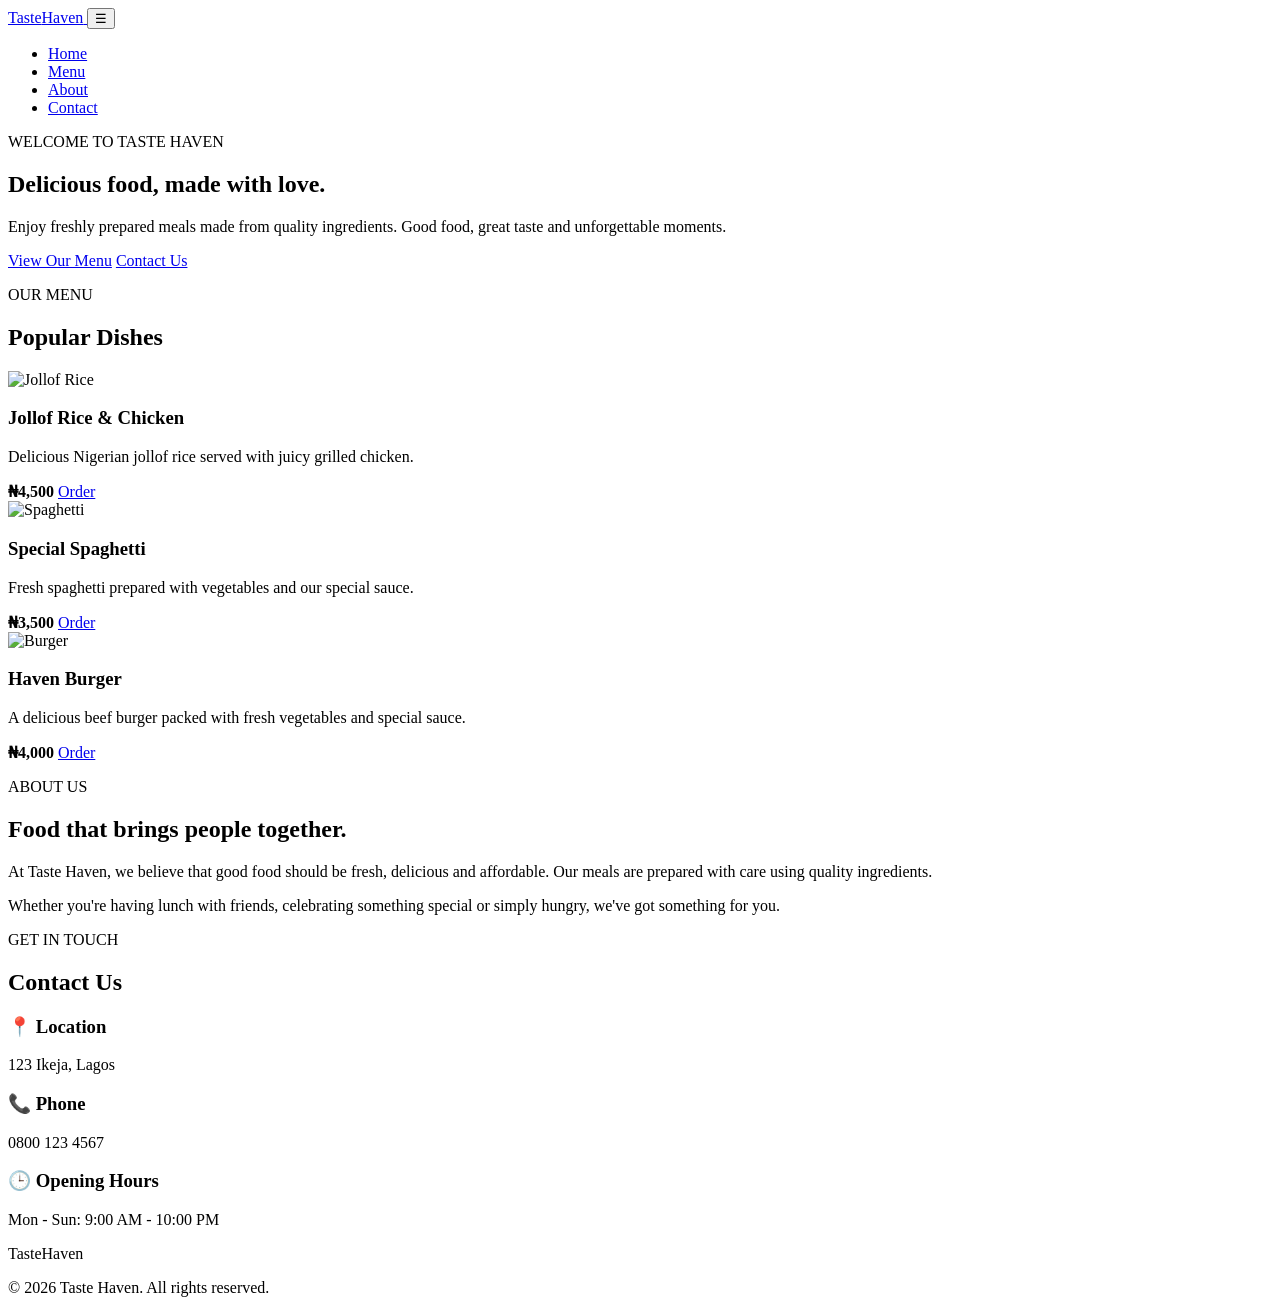
==== taste-haven/index.html @ 91c82639 "Add initial HTML structure for Taste Haven website This is the initial commit for the Taste Haven re" ====
<!DOCTYPE html>
<html lang="en">
<head>
    <meta charset="UTF-8">
    <meta name="viewport" content="width=device-width, initial-scale=1.0">

    <title>Taste Haven | Restaurant</title>

    <link rel="stylesheet" href="style.css">
</head>

<body>

    <!-- NAVIGATION -->
    <header>
        <nav class="navbar">

            <a href="#" class="logo">
                Taste<span>Haven</span>
            </a>

            <button class="menu-btn" id="menuBtn">
                ☰
            </button>

            <ul class="nav-links" id="navLinks">
                <li><a href="#home">Home</a></li>
                <li><a href="#menu">Menu</a></li>
                <li><a href="#about">About</a></li>
                <li><a href="#contact">Contact</a></li>
            </ul>

        </nav>
    </header>


    <!-- HERO SECTION -->
    <section class="hero" id="home">

        <div class="hero-content">

            <p class="small-title">WELCOME TO TASTE HAVEN</p>

            <h1>
                Delicious food,
                <span>made with love.</span>
            </h1>

            <p class="hero-text">
                Enjoy freshly prepared meals made from quality ingredients.
                Good food, great taste and unforgettable moments.
            </p>

            <div class="hero-buttons">
                <a href="#menu" class="btn">View Our Menu</a>
                <a href="#contact" class="btn secondary-btn">Contact Us</a>
            </div>

        </div>

    </section>

<!-- MENU SECTION -->
<section class="menu-section" id="menu">

    <div class="section-title">
        <p>OUR MENU</p>
        <h2>Popular Dishes</h2>
    </div>

    <div class="food-container">

        <!-- FOOD 1 -->
        <div class="food-card">

            <img
                src="https://images.unsplash.com/photo-1603133872878-684f208fb84b?auto=format&fit=crop&w=800&q=80"
                alt="Jollof Rice"
                class="food-photo"
            >

            <div class="food-info">

                <h3>Jollof Rice & Chicken</h3>

                <p>
                    Delicious Nigerian jollof rice served with
                    juicy grilled chicken.
                </p>

                <div class="food-bottom">

                    <strong>₦4,500</strong>

                    <a
    class="order-btn"
    href="https://wa.me/2348128905784?text=Hello%20Taste%20Haven%21%20I%20would%20like%20to%20order%20Jollof%20Rice%20%26%20Chicken."
    target="_blank">
    Order
</a>

                </div>

            </div>

        </div>


        <!-- FOOD 2 -->
        <div class="food-card">

            <img
                src="https://images.unsplash.com/photo-1551892374-ecf8754cf8b0?auto=format&fit=crop&w=800&q=80"
                alt="Spaghetti"
                class="food-photo"
            >

            <div class="food-info">

                <h3>Special Spaghetti</h3>

                <p>
                    Fresh spaghetti prepared with vegetables
                    and our special sauce.
                </p>

                <div class="food-bottom">

                    <strong>₦3,500</strong>

                    <a
    class="order-btn"
    href="https://wa.me/2348128905784?text=Hello%20Taste%20Haven%21%20I%20would%20like%20to%20order%20Special%20Spaghetti."
    target="_blank">
    Order
</a>

                </div>

            </div>

        </div>


        <!-- FOOD 3 -->
        <div class="food-card">

            <img
                src="https://images.unsplash.com/photo-1568901346375-23c9450c58cd?auto=format&fit=crop&w=800&q=80"
                alt="Burger"
                class="food-photo"
            >

            <div class="food-info">

                <h3>Haven Burger</h3>

                <p>
                    A delicious beef burger packed with fresh
                    vegetables and special sauce.
                </p>

                <div class="food-bottom">

                    <strong>₦4,000</strong>

                    <a
    class="order-btn"
    href="https://wa.me/2348128905784?text=Hello%20Taste%20Haven%21%20I%20would%20like%20to%20order%20Haven%20Burger."
    target="_blank">
    Order
</a>

                </div>

            </div>

        </div>

    </div>

</section>
  

    <!-- ABOUT SECTION -->
    <section class="about" id="about">

        <div class="about-content">

            <p class="small-title">ABOUT US</p>

            <h2>Food that brings people together.</h2>

            <p>
                At Taste Haven, we believe that good food should be
                fresh, delicious and affordable. Our meals are prepared
                with care using quality ingredients.
            </p>

            <p>
                Whether you're having lunch with friends, celebrating
                something special or simply hungry, we've got something
                for you.
            </p>

        </div>

    </section>


    <!-- CONTACT SECTION -->
    <section class="contact" id="contact">

        <div class="section-title">
            <p>GET IN TOUCH</p>
            <h2>Contact Us</h2>
        </div>

        <div class="contact-container">

            <div class="contact-card">
                <h3>📍 Location</h3>
                <p>123 Ikeja, Lagos</p>
            </div>

            <div class="contact-card">
                <h3>📞 Phone</h3>
                <p>0800 123 4567</p>
            </div>

            <div class="contact-card">
                <h3>🕒 Opening Hours</h3>
                <p>Mon - Sun: 9:00 AM - 10:00 PM</p>
            </div>

        </div>

    </section>


    <!-- FOOTER -->
    <footer>

        <div class="footer-logo">
            Taste<span>Haven</span>
        </div>

        <p>
            © 2026 Taste Haven. All rights reserved.
        </p>

    </footer>


    <script src="script.js"></script>

</body>
</html>
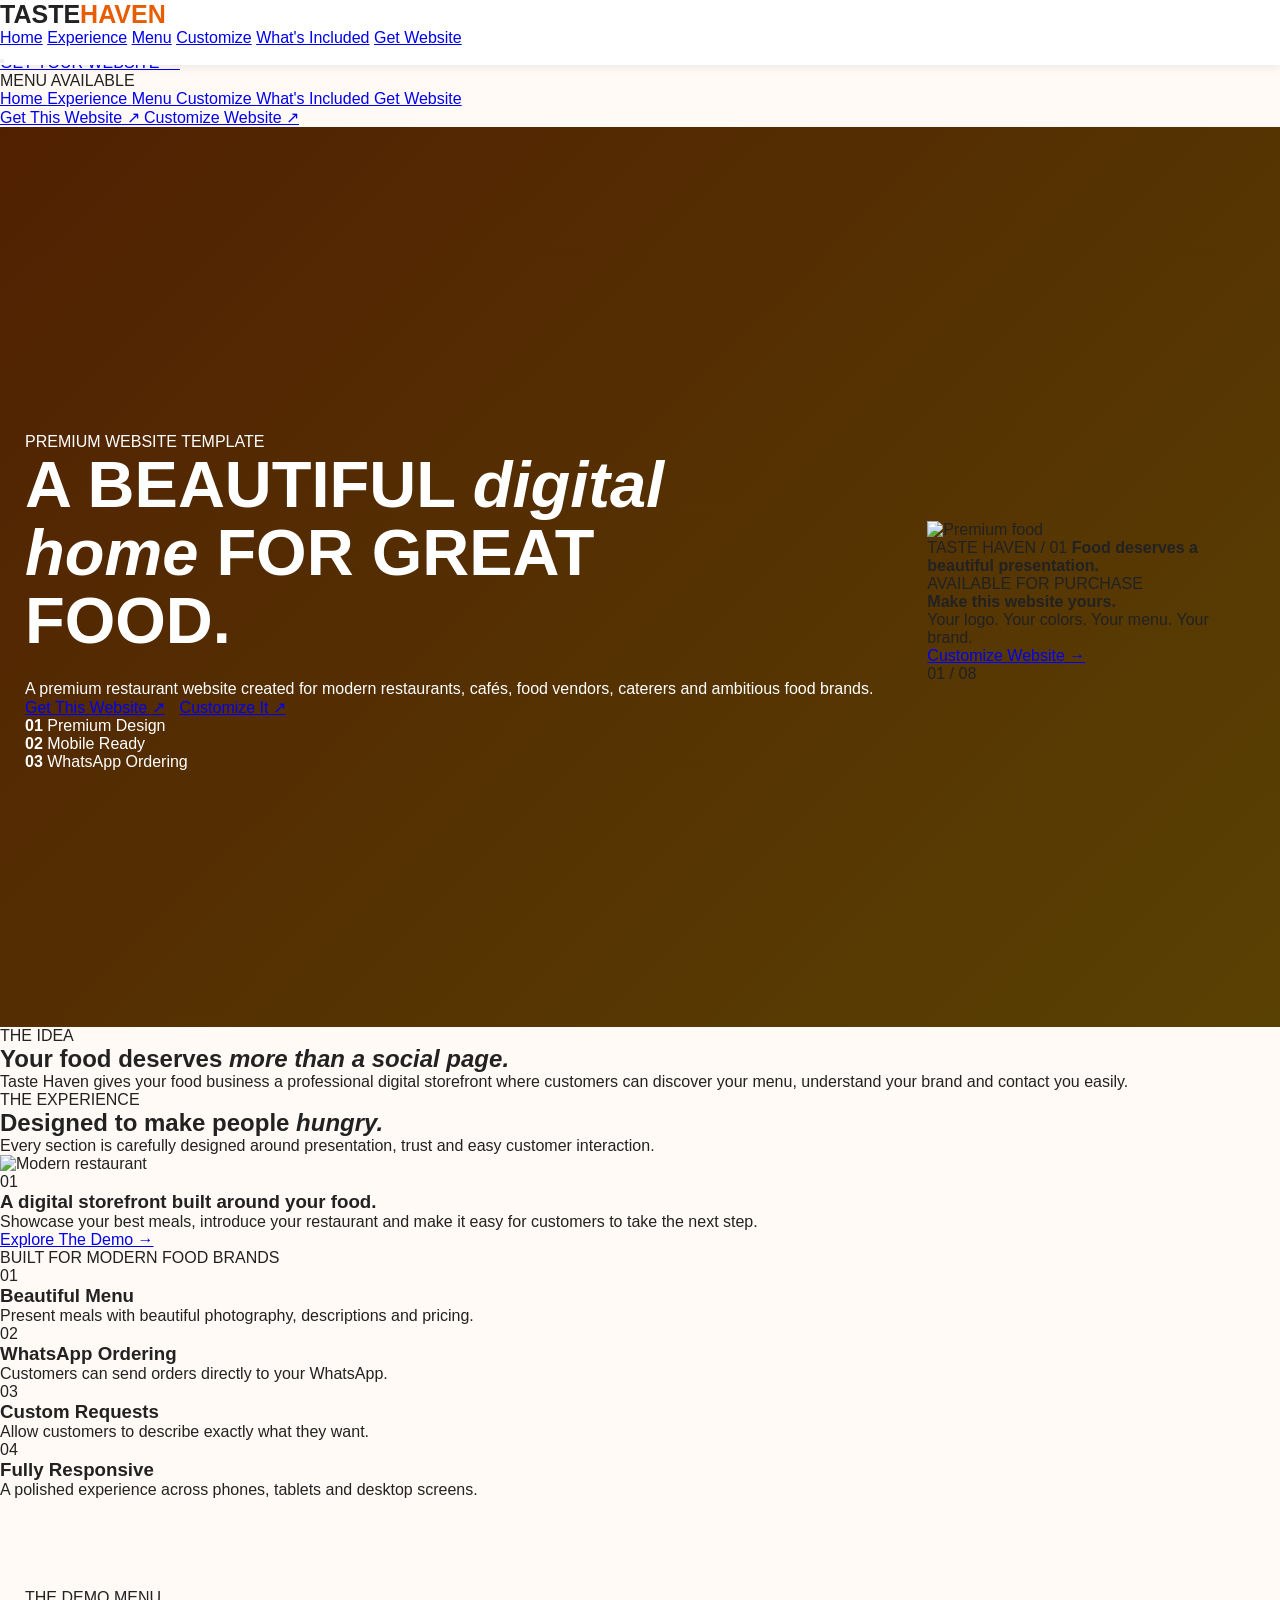
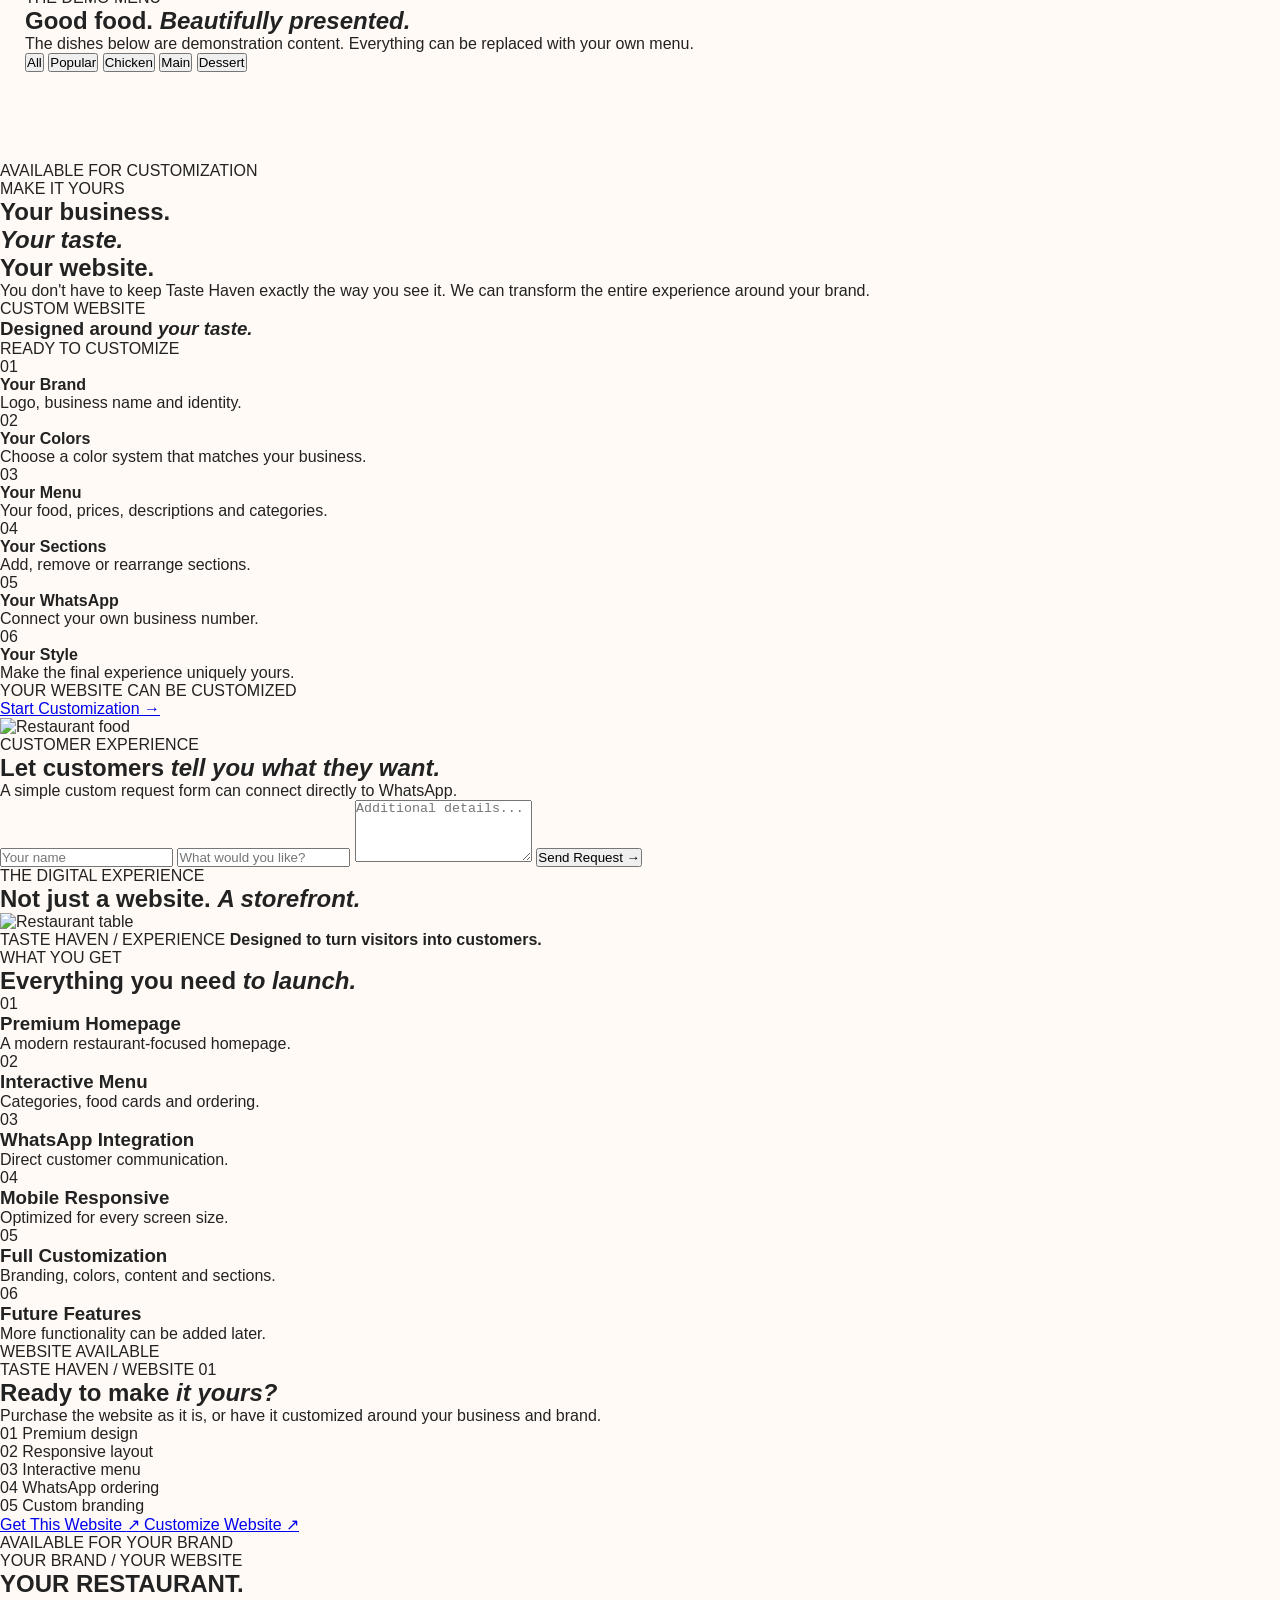
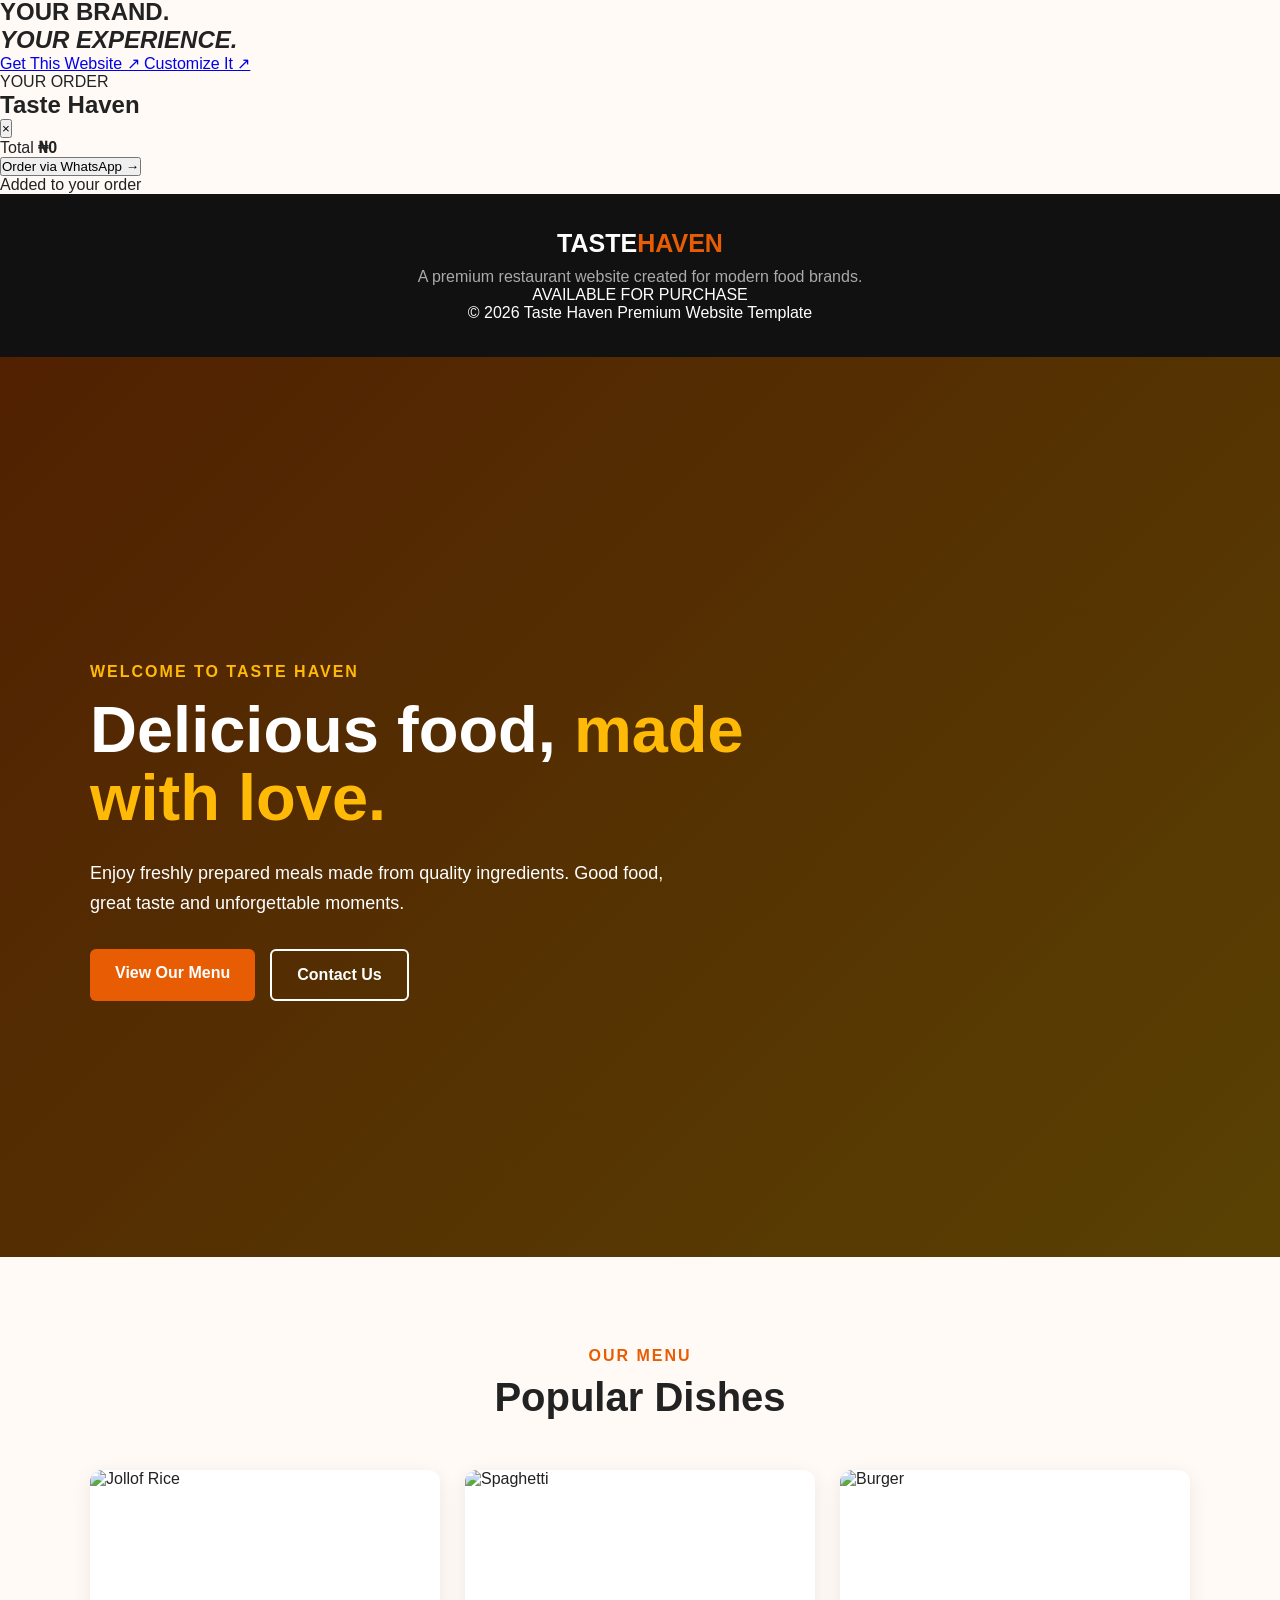
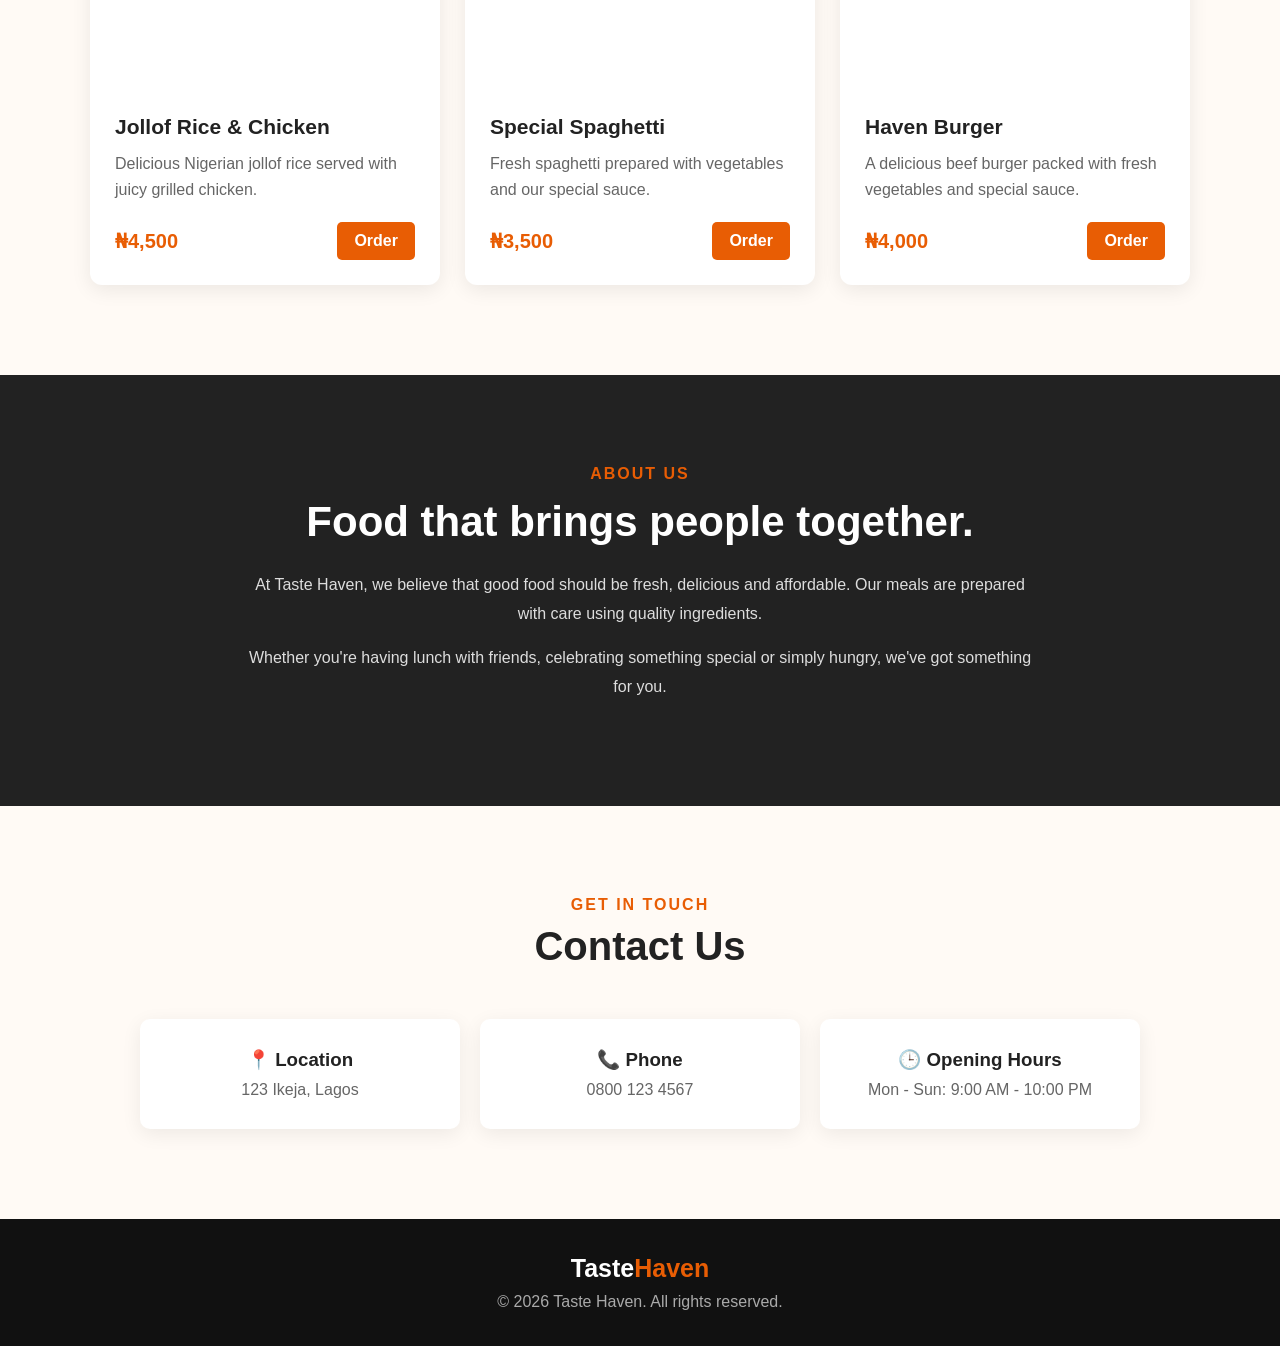
==== commit 8b395eb1: "Revise index.html for SEO and content improvements Updated the HTML structure and added meta tags fo" ====
--- a/taste-haven/index.html
+++ b/taste-haven/index.html
@@ -1,40 +1,1551 @@
 <!DOCTYPE html>
 <html lang="en">
+
 <head>
-    <meta charset="UTF-8">
-    <meta name="viewport" content="width=device-width, initial-scale=1.0">
-
-    <title>Taste Haven | Restaurant</title>
-
-    <link rel="stylesheet" href="style.css">
+
+  <meta charset="UTF-8">
+
+  <meta
+    name="viewport"
+    content="width=device-width, initial-scale=1.0"
+  >
+
+  <meta
+    name="description"
+    content="Taste Haven — Premium restaurant website template available for purchase and customization."
+  >
+
+  <title>Taste Haven — Premium Restaurant Website</title>
+
+
+  <!-- GOOGLE FONTS -->
+
+  <link rel="preconnect" href="https://fonts.googleapis.com">
+
+  <link
+    rel="preconnect"
+    href="https://fonts.gstatic.com"
+    crossorigin
+  >
+
+  <link
+    href="https://fonts.googleapis.com/css2?family=DM+Sans:wght@400;500;600;700&family=Playfair+Display:wght@400;500;600;700&display=swap"
+    rel="stylesheet"
+  >
+
+
+  <!-- CSS -->
+
+  <link rel="stylesheet" href="style.css">
+
 </head>
 
+
 <body>
 
-    <!-- NAVIGATION -->
-    <header>
-        <nav class="navbar">
-
-            <a href="#" class="logo">
-                Taste<span>Haven</span>
+
+  <!-- =========================================
+       LOADER
+  ========================================== -->
+
+  <div class="loader" id="loader">
+
+    <div class="loader-brand">
+      TASTE<span>HAVEN</span>
+    </div>
+
+    <div class="loader-line">
+      <span></span>
+    </div>
+
+    <p>
+      PREMIUM DIGITAL EXPERIENCE
+    </p>
+
+  </div>
+
+
+
+  <!-- =========================================
+       PURCHASE ANNOUNCEMENT
+  ========================================== -->
+
+  <div class="top-bar">
+
+    <div class="availability-small">
+
+      <span class="green-dot"></span>
+
+      <span>
+        WEBSITE AVAILABLE FOR PURCHASE
+      </span>
+
+    </div>
+
+
+    <a href="#purchase">
+      GET YOUR WEBSITE →
+    </a>
+
+  </div>
+
+
+
+  <!-- =========================================
+       HEADER
+  ========================================== -->
+
+  <header class="header" id="header">
+
+    <a href="#home" class="logo">
+
+      TASTE<span>HAVEN</span>
+
+    </a>
+
+
+    <nav class="desktop-nav">
+
+      <a href="#home">Home</a>
+
+      <a href="#experience">Experience</a>
+
+      <a href="#menu">Menu</a>
+
+      <a href="#customize">Customize</a>
+
+      <a href="#included">What's Included</a>
+
+      <a href="#purchase">Get Website</a>
+
+    </nav>
+
+
+    <button
+      class="menu-toggle"
+      id="menuToggle"
+      aria-label="Open navigation"
+    >
+
+      <span></span>
+      <span></span>
+      <span></span>
+
+    </button>
+
+  </header>
+
+
+
+  <!-- =========================================
+       MOBILE MENU
+  ========================================== -->
+
+  <nav class="mobile-nav" id="mobileNav">
+
+    <div class="mobile-nav-top">
+
+      <span>
+        MENU
+      </span>
+
+      <span class="mobile-status">
+        <i></i>
+        AVAILABLE
+      </span>
+
+    </div>
+
+
+    <a href="#home">
+      Home
+    </a>
+
+    <a href="#experience">
+      Experience
+    </a>
+
+    <a href="#menu">
+      Menu
+    </a>
+
+    <a href="#customize">
+      Customize
+    </a>
+
+    <a href="#included">
+      What's Included
+    </a>
+
+    <a href="#purchase">
+      Get Website
+    </a>
+
+
+    <div class="mobile-menu-actions">
+
+      <a
+        href="https://wa.me/2349128685771?text=Hi%2C%20I%27m%20interested%20in%20getting%20the%20Taste%20Haven%20website."
+        target="_blank"
+        class="mobile-buy"
+      >
+        Get This Website ↗
+      </a>
+
+      <a
+        href="https://wa.me/2349128685771?text=Hi%2C%20I%27m%20interested%20in%20customizing%20the%20Taste%20Haven%20website."
+        target="_blank"
+        class="mobile-custom"
+      >
+        Customize Website ↗
+      </a>
+
+    </div>
+
+  </nav>
+
+
+
+  <!-- =========================================
+       MAIN
+  ========================================== -->
+
+  <main>
+
+
+    <!-- =========================================
+         HERO
+    ========================================== -->
+
+    <section class="hero" id="home">
+
+
+      <div class="hero-content">
+
+
+        <div class="hero-kicker reveal">
+
+          <span class="green-dot"></span>
+
+          PREMIUM WEBSITE TEMPLATE
+
+        </div>
+
+
+        <h1 class="reveal">
+
+          A BEAUTIFUL
+
+          <em>digital home</em>
+
+          FOR GREAT FOOD.
+
+        </h1>
+
+
+        <p class="hero-description reveal">
+
+          A premium restaurant website created for modern
+          restaurants, cafés, food vendors, caterers and
+          ambitious food brands.
+
+        </p>
+
+
+        <div class="hero-buttons reveal">
+
+          <a
+            href="#purchase"
+            class="button button-dark"
+          >
+
+            Get This Website
+
+            <span>↗</span>
+
+          </a>
+
+
+          <a
+            href="#customize"
+            class="button button-outline"
+          >
+
+            Customize It
+
+            <span>↗</span>
+
+          </a>
+
+        </div>
+
+
+        <div class="hero-details reveal">
+
+          <div>
+
+            <strong>
+              01
+            </strong>
+
+            <span>
+              Premium Design
+            </span>
+
+          </div>
+
+
+          <div>
+
+            <strong>
+              02
+            </strong>
+
+            <span>
+              Mobile Ready
+            </span>
+
+          </div>
+
+
+          <div>
+
+            <strong>
+              03
+            </strong>
+
+            <span>
+              WhatsApp Ordering
+            </span>
+
+          </div>
+
+        </div>
+
+      </div>
+
+
+
+      <!-- HERO VISUAL -->
+
+      <div class="hero-visual reveal">
+
+
+        <div class="hero-image-wrapper">
+
+          <img
+            src="https://images.unsplash.com/photo-1547592180-85f173990554?auto=format&fit=crop&w=1400&q=90"
+            alt="Premium food"
+            onerror="this.onerror=null;this.src='https://images.unsplash.com/photo-1546069901-ba9599a7e63c?auto=format&fit=crop&w=1400&q=90';"
+          >
+
+
+          <div class="hero-image-caption">
+
+            <span>
+              TASTE HAVEN / 01
+            </span>
+
+            <strong>
+              Food deserves a beautiful presentation.
+            </strong>
+
+          </div>
+
+        </div>
+
+
+
+        <!-- SALE CARD -->
+
+        <div class="sale-card">
+
+          <div class="sale-status">
+
+            <span class="green-dot"></span>
+
+            <span>
+              AVAILABLE FOR PURCHASE
+            </span>
+
+          </div>
+
+
+          <strong>
+            Make this website yours.
+          </strong>
+
+
+          <p>
+            Your logo. Your colors. Your menu.
+            Your brand.
+          </p>
+
+
+          <a href="#customize">
+            Customize Website →
+          </a>
+
+        </div>
+
+
+        <div class="hero-index">
+          01 / 08
+        </div>
+
+      </div>
+
+    </section>
+
+
+
+    <!-- =========================================
+         INTRO
+    ========================================== -->
+
+    <section class="intro section reveal">
+
+      <div class="section-label">
+        THE IDEA
+      </div>
+
+
+      <div class="intro-main">
+
+        <h2>
+          Your food deserves
+          <em>more than a social page.</em>
+        </h2>
+
+
+        <p>
+
+          Taste Haven gives your food business a professional
+          digital storefront where customers can discover your
+          menu, understand your brand and contact you easily.
+
+        </p>
+
+      </div>
+
+    </section>
+
+
+
+    <!-- =========================================
+         EXPERIENCE
+    ========================================== -->
+
+    <section
+      class="experience section"
+      id="experience"
+    >
+
+      <div class="section-heading reveal">
+
+        <div>
+
+          <div class="section-label">
+            THE EXPERIENCE
+          </div>
+
+          <h2>
+            Designed to make
+            people <em>hungry.</em>
+          </h2>
+
+        </div>
+
+
+        <p>
+
+          Every section is carefully designed around
+          presentation, trust and easy customer interaction.
+
+        </p>
+
+      </div>
+
+
+      <div class="experience-layout">
+
+
+        <div class="experience-photo reveal">
+
+          <img
+            src="https://images.unsplash.com/photo-1517248135467-4c7edcad34c4?auto=format&fit=crop&w=1400&q=90"
+            alt="Modern restaurant"
+          >
+
+        </div>
+
+
+        <div class="experience-copy reveal">
+
+          <span class="number">
+            01
+          </span>
+
+
+          <h3>
+            A digital storefront
+            built around your food.
+          </h3>
+
+
+          <p>
+
+            Showcase your best meals, introduce your
+            restaurant and make it easy for customers
+            to take the next step.
+
+          </p>
+
+
+          <a href="#menu">
+            Explore The Demo →
+          </a>
+
+        </div>
+
+      </div>
+
+    </section>
+
+
+
+    <!-- =========================================
+         FEATURES
+    ========================================== -->
+
+    <section class="features section">
+
+
+      <div class="section-label reveal">
+        BUILT FOR MODERN FOOD BRANDS
+      </div>
+
+
+      <div class="feature-list">
+
+
+        <div class="feature reveal">
+
+          <span>
+            01
+          </span>
+
+          <div>
+
+            <h3>
+              Beautiful Menu
+            </h3>
+
+            <p>
+              Present meals with beautiful photography,
+              descriptions and pricing.
+            </p>
+
+          </div>
+
+        </div>
+
+
+        <div class="feature reveal">
+
+          <span>
+            02
+          </span>
+
+          <div>
+
+            <h3>
+              WhatsApp Ordering
+            </h3>
+
+            <p>
+              Customers can send orders directly
+              to your WhatsApp.
+            </p>
+
+          </div>
+
+        </div>
+
+
+        <div class="feature reveal">
+
+          <span>
+            03
+          </span>
+
+          <div>
+
+            <h3>
+              Custom Requests
+            </h3>
+
+            <p>
+              Allow customers to describe exactly
+              what they want.
+            </p>
+
+          </div>
+
+        </div>
+
+
+        <div class="feature reveal">
+
+          <span>
+            04
+          </span>
+
+          <div>
+
+            <h3>
+              Fully Responsive
+            </h3>
+
+            <p>
+              A polished experience across phones,
+              tablets and desktop screens.
+            </p>
+
+          </div>
+
+        </div>
+
+      </div>
+
+    </section>
+
+
+
+    <!-- =========================================
+         MENU
+    ========================================== -->
+
+    <section
+      class="menu-section section"
+      id="menu"
+    >
+
+
+      <div class="menu-heading reveal">
+
+        <div>
+
+          <div class="section-label">
+            THE DEMO MENU
+          </div>
+
+          <h2>
+            Good food.
+            <em>Beautifully presented.</em>
+          </h2>
+
+        </div>
+
+
+        <p>
+
+          The dishes below are demonstration content.
+          Everything can be replaced with your own menu.
+
+        </p>
+
+      </div>
+
+
+
+      <div class="filters reveal">
+
+        <button
+          class="filter active"
+          data-category="All"
+        >
+          All
+        </button>
+
+        <button
+          class="filter"
+          data-category="Popular"
+        >
+          Popular
+        </button>
+
+        <button
+          class="filter"
+          data-category="Chicken"
+        >
+          Chicken
+        </button>
+
+        <button
+          class="filter"
+          data-category="Main"
+        >
+          Main
+        </button>
+
+        <button
+          class="filter"
+          data-category="Dessert"
+        >
+          Dessert
+        </button>
+
+      </div>
+
+
+      <div
+        class="food-grid"
+        id="foodGrid"
+      ></div>
+
+    </section>
+
+
+
+    <!-- =========================================
+         CUSTOMIZATION SECTION
+    ========================================== -->
+
+    <section
+      class="customize-section"
+      id="customize"
+    >
+
+
+      <div class="customize-inner">
+
+
+        <div class="customize-heading reveal">
+
+          <div class="custom-badge">
+
+            <span class="green-dot"></span>
+
+            AVAILABLE FOR CUSTOMIZATION
+
+          </div>
+
+
+          <div class="section-label">
+            MAKE IT YOURS
+          </div>
+
+
+          <h2>
+
+            Your business.
+
+            <br>
+
+            <em>Your taste.</em>
+
+            <br>
+
+            Your website.
+
+          </h2>
+
+
+          <p>
+
+            You don't have to keep Taste Haven exactly
+            the way you see it. We can transform the
+            entire experience around your brand.
+
+          </p>
+
+        </div>
+
+
+
+        <!-- CUSTOMIZATION BOX -->
+
+        <div class="customization-box reveal">
+
+
+          <div class="custom-box-top">
+
+            <div>
+
+              <span class="custom-mini-label">
+                CUSTOM WEBSITE
+              </span>
+
+              <h3>
+                Designed around
+                <em>your taste.</em>
+              </h3>
+
+            </div>
+
+
+            <div class="live-status">
+
+              <span class="green-dot"></span>
+
+              <span>
+                READY TO CUSTOMIZE
+              </span>
+
+            </div>
+
+          </div>
+
+
+
+          <div class="custom-options">
+
+
+            <div class="custom-option">
+
+              <span class="option-number">
+                01
+              </span>
+
+              <div>
+
+                <strong>
+                  Your Brand
+                </strong>
+
+                <p>
+                  Logo, business name and identity.
+                </p>
+
+              </div>
+
+            </div>
+
+
+            <div class="custom-option">
+
+              <span class="option-number">
+                02
+              </span>
+
+              <div>
+
+                <strong>
+                  Your Colors
+                </strong>
+
+                <p>
+                  Choose a color system that matches
+                  your business.
+                </p>
+
+              </div>
+
+            </div>
+
+
+            <div class="custom-option">
+
+              <span class="option-number">
+                03
+              </span>
+
+              <div>
+
+                <strong>
+                  Your Menu
+                </strong>
+
+                <p>
+                  Your food, prices, descriptions
+                  and categories.
+                </p>
+
+              </div>
+
+            </div>
+
+
+            <div class="custom-option">
+
+              <span class="option-number">
+                04
+              </span>
+
+              <div>
+
+                <strong>
+                  Your Sections
+                </strong>
+
+                <p>
+                  Add, remove or rearrange sections.
+                </p>
+
+              </div>
+
+            </div>
+
+
+            <div class="custom-option">
+
+              <span class="option-number">
+                05
+              </span>
+
+              <div>
+
+                <strong>
+                  Your WhatsApp
+                </strong>
+
+                <p>
+                  Connect your own business number.
+                </p>
+
+              </div>
+
+            </div>
+
+
+            <div class="custom-option">
+
+              <span class="option-number">
+                06
+              </span>
+
+              <div>
+
+                <strong>
+                  Your Style
+                </strong>
+
+                <p>
+                  Make the final experience uniquely yours.
+                </p>
+
+              </div>
+
+            </div>
+
+          </div>
+
+
+
+          <div class="custom-box-footer">
+
+            <div>
+
+              <span class="green-dot"></span>
+
+              <span>
+                YOUR WEBSITE CAN BE CUSTOMIZED
+              </span>
+
+            </div>
+
+
+            <a
+              href="https://wa.me/2349128685771?text=Hi%2C%20I%20want%20to%20customize%20the%20Taste%20Haven%20website%20for%20my%20business."
+              target="_blank"
+            >
+              Start Customization →
             </a>
 
-            <button class="menu-btn" id="menuBtn">
-                ☰
-            </button>
-
-            <ul class="nav-links" id="navLinks">
-                <li><a href="#home">Home</a></li>
-                <li><a href="#menu">Menu</a></li>
-                <li><a href="#about">About</a></li>
-                <li><a href="#contact">Contact</a></li>
-            </ul>
-
-        </nav>
-    </header>
-
-
-    <!-- HERO SECTION -->
+          </div>
+
+        </div>
+
+      </div>
+
+    </section>
+
+
+
+    <!-- =========================================
+         CUSTOM FOOD REQUEST
+    ========================================== -->
+
+    <section class="request section">
+
+
+      <div class="request-image reveal">
+
+        <img
+          src="https://images.unsplash.com/photo-1565299624946-b28f40a0ae38?auto=format&fit=crop&w=1400&q=90"
+          alt="Restaurant food"
+        >
+
+      </div>
+
+
+      <div class="request-content reveal">
+
+        <div class="section-label">
+          CUSTOMER EXPERIENCE
+        </div>
+
+
+        <h2>
+          Let customers
+          <em>tell you what they want.</em>
+        </h2>
+
+
+        <p>
+
+          A simple custom request form can connect
+          directly to WhatsApp.
+
+        </p>
+
+
+        <form id="customForm">
+
+          <input
+            type="text"
+            id="customerName"
+            placeholder="Your name"
+            required
+          >
+
+
+          <input
+            type="text"
+            id="foodRequest"
+            placeholder="What would you like?"
+            required
+          >
+
+
+          <textarea
+            id="foodDetails"
+            rows="4"
+            placeholder="Additional details..."
+          ></textarea>
+
+
+          <button
+            type="submit"
+            class="button button-dark"
+          >
+            Send Request →
+          </button>
+
+        </form>
+
+      </div>
+
+    </section>
+
+
+
+    <!-- =========================================
+         PREVIEW
+    ========================================== -->
+
+    <section class="preview section">
+
+
+      <div class="preview-heading reveal">
+
+        <div class="section-label">
+          THE DIGITAL EXPERIENCE
+        </div>
+
+
+        <h2>
+          Not just a website.
+          <em>A storefront.</em>
+        </h2>
+
+      </div>
+
+
+      <div class="preview-image reveal">
+
+        <img
+          src="https://images.unsplash.com/photo-1600891964599-f61ba0e24092?auto=format&fit=crop&w=1800&q=90"
+          alt="Restaurant table"
+        >
+
+
+        <div class="preview-card">
+
+          <span>
+            TASTE HAVEN / EXPERIENCE
+          </span>
+
+          <strong>
+            Designed to turn visitors
+            into customers.
+          </strong>
+
+        </div>
+
+      </div>
+
+    </section>
+
+
+
+    <!-- =========================================
+         INCLUDED
+    ========================================== -->
+
+    <section
+      class="included section"
+      id="included"
+    >
+
+
+      <div class="included-title reveal">
+
+        <div class="section-label">
+          WHAT YOU GET
+        </div>
+
+
+        <h2>
+          Everything you need
+          <em>to launch.</em>
+        </h2>
+
+      </div>
+
+
+      <div class="included-grid">
+
+
+        <div class="included-item reveal">
+
+          <span>01</span>
+
+          <h3>
+            Premium Homepage
+          </h3>
+
+          <p>
+            A modern restaurant-focused homepage.
+          </p>
+
+        </div>
+
+
+        <div class="included-item reveal">
+
+          <span>02</span>
+
+          <h3>
+            Interactive Menu
+          </h3>
+
+          <p>
+            Categories, food cards and ordering.
+          </p>
+
+        </div>
+
+
+        <div class="included-item reveal">
+
+          <span>03</span>
+
+          <h3>
+            WhatsApp Integration
+          </h3>
+
+          <p>
+            Direct customer communication.
+          </p>
+
+        </div>
+
+
+        <div class="included-item reveal">
+
+          <span>04</span>
+
+          <h3>
+            Mobile Responsive
+          </h3>
+
+          <p>
+            Optimized for every screen size.
+          </p>
+
+        </div>
+
+
+        <div class="included-item reveal">
+
+          <span>05</span>
+
+          <h3>
+            Full Customization
+          </h3>
+
+          <p>
+            Branding, colors, content and sections.
+          </p>
+
+        </div>
+
+
+        <div class="included-item reveal">
+
+          <span>06</span>
+
+          <h3>
+            Future Features
+          </h3>
+
+          <p>
+            More functionality can be added later.
+          </p>
+
+        </div>
+
+      </div>
+
+    </section>
+
+
+
+    <!-- =========================================
+         PURCHASE
+    ========================================== -->
+
+    <section
+      class="purchase section"
+      id="purchase"
+    >
+
+
+      <div class="purchase-box reveal">
+
+
+        <div class="purchase-left">
+
+
+          <div class="purchase-status">
+
+            <span class="green-dot"></span>
+
+            WEBSITE AVAILABLE
+
+          </div>
+
+
+          <div class="section-label">
+            TASTE HAVEN / WEBSITE 01
+          </div>
+
+
+          <h2>
+            Ready to make
+            <em>it yours?</em>
+          </h2>
+
+
+          <p>
+
+            Purchase the website as it is,
+            or have it customized around your
+            business and brand.
+
+          </p>
+
+        </div>
+
+
+
+        <div class="purchase-right">
+
+
+          <div class="purchase-list">
+
+            <div>
+              <span>01</span>
+              Premium design
+            </div>
+
+            <div>
+              <span>02</span>
+              Responsive layout
+            </div>
+
+            <div>
+              <span>03</span>
+              Interactive menu
+            </div>
+
+            <div>
+              <span>04</span>
+              WhatsApp ordering
+            </div>
+
+            <div>
+              <span>05</span>
+              Custom branding
+            </div>
+
+          </div>
+
+
+          <div class="purchase-buttons">
+
+
+            <a
+              href="https://wa.me/2349128685771?text=Hi%2C%20I%27m%20interested%20in%20purchasing%20the%20Taste%20Haven%20website."
+              target="_blank"
+              class="purchase-button"
+            >
+
+              Get This Website
+
+              <span>↗</span>
+
+            </a>
+
+
+            <a
+              href="https://wa.me/2349128685771?text=Hi%2C%20I%27m%20interested%20in%20customizing%20the%20Taste%20Haven%20website%20for%20my%20business."
+              target="_blank"
+              class="purchase-custom"
+            >
+
+              Customize Website
+
+              <span>↗</span>
+
+            </a>
+
+          </div>
+
+        </div>
+
+      </div>
+
+    </section>
+
+
+
+    <!-- =========================================
+         FINAL CTA
+    ========================================== -->
+
+    <section class="final-cta section reveal">
+
+
+      <div class="final-status">
+
+        <span class="green-dot"></span>
+
+        AVAILABLE FOR YOUR BRAND
+
+      </div>
+
+
+      <div class="section-label">
+        YOUR BRAND / YOUR WEBSITE
+      </div>
+
+
+      <h2>
+
+        YOUR RESTAURANT.
+
+        <br>
+
+        YOUR BRAND.
+
+        <br>
+
+        <em>YOUR EXPERIENCE.</em>
+
+      </h2>
+
+
+      <div class="final-buttons">
+
+
+        <a
+          href="https://wa.me/2349128685771?text=Hi%2C%20I%27m%20interested%20in%20getting%20the%20Taste%20Haven%20website."
+          target="_blank"
+          class="button button-dark"
+        >
+
+          Get This Website ↗
+
+        </a>
+
+
+        <a
+          href="https://wa.me/2349128685771?text=Hi%2C%20I%27d%20like%20to%20customize%20the%20Taste%20Haven%20website."
+          target="_blank"
+          class="button button-outline"
+        >
+
+          Customize It ↗
+
+        </a>
+
+      </div>
+
+    </section>
+
+  </main>
+
+
+
+  <!-- =========================================
+       CART
+  ========================================== -->
+
+  <aside
+    class="cart"
+    id="cart"
+  >
+
+    <div class="cart-header">
+
+      <div>
+
+        <span>
+          YOUR ORDER
+        </span>
+
+        <h2>
+          Taste Haven
+        </h2>
+
+      </div>
+
+
+      <button
+        id="closeCart"
+        aria-label="Close cart"
+      >
+        ×
+      </button>
+
+    </div>
+
+
+    <div
+      class="cart-items"
+      id="cartItems"
+    ></div>
+
+
+    <div class="cart-footer">
+
+      <div class="cart-total">
+
+        <span>
+          Total
+        </span>
+
+        <strong id="cartTotal">
+          ₦0
+        </strong>
+
+      </div>
+
+
+      <button
+        class="order-button"
+        id="whatsappOrder"
+      >
+        Order via WhatsApp →
+      </button>
+
+    </div>
+
+  </aside>
+
+
+
+  <div
+    class="cart-overlay"
+    id="cartOverlay"
+  ></div>
+
+
+
+  <!-- =========================================
+       TOAST
+  ========================================== -->
+
+  <div
+    class="toast"
+    id="toast"
+  >
+    Added to your order
+  </div>
+
+
+
+  <!-- =========================================
+       FOOTER
+  ========================================== -->
+
+  <footer>
+
+
+    <div class="footer-main">
+
+
+      <div>
+
+        <div class="footer-logo">
+          TASTE<span>HAVEN</span>
+        </div>
+
+        <p>
+          A premium restaurant website
+          created for modern food brands.
+        </p>
+
+      </div>
+
+
+      <div class="footer-status">
+
+        <span class="green-dot"></span>
+
+        AVAILABLE FOR PURCHASE
+
+      </div>
+
+    </div>
+
+
+    <div class="footer-bottom">
+
+      <span>
+        © 2026 Taste Haven
+      </span>
+
+      <span>
+        Premium Website Template
+      </span>
+
+    </div>
+
+  </footer>
+
+
+
+  <!-- JAVASCRIPT -->
+
+  <script src="script.js"></script>
+
+</body>
+
+</html>    <!-- HERO SECTION -->
     <section class="hero" id="home">
 
         <div class="hero-content">
--- a/taste-haven/style.css
+++ b/taste-haven/style.css
@@ -0,0 +1,406 @@
+* {
+    margin: 0;
+    padding: 0;
+    box-sizing: border-box;
+}
+
+html {
+    scroll-behavior: smooth;
+}
+
+body {
+    font-family: Arial, sans-serif;
+    background: #fffaf5;
+    color: #222;
+}
+
+
+/* NAVBAR */
+
+header {
+    background: white;
+    position: fixed;
+    width: 100%;
+    top: 0;
+    left: 0;
+    z-index: 1000;
+    box-shadow: 0 2px 10px rgba(0,0,0,0.08);
+}
+
+.navbar {
+    max-width: 1100px;
+    margin: auto;
+    padding: 18px 25px;
+
+    display: flex;
+    align-items: center;
+    justify-content: space-between;
+}
+
+.logo {
+    text-decoration: none;
+    font-size: 25px;
+    font-weight: bold;
+    color: #222;
+}
+
+.logo span,
+.footer-logo span {
+    color: #e85d04;
+}
+
+.nav-links {
+    display: flex;
+    list-style: none;
+    gap: 30px;
+}
+
+.nav-links a {
+    text-decoration: none;
+    color: #222;
+    font-weight: 600;
+}
+
+.nav-links a:hover {
+    color: #e85d04;
+}
+
+.menu-btn {
+    display: none;
+    border: none;
+    background: none;
+    font-size: 28px;
+    cursor: pointer;
+}
+
+
+/* HERO */
+
+.hero {
+    min-height: 100vh;
+
+    display: flex;
+    align-items: center;
+
+    padding: 120px 25px 70px;
+
+    background:
+        linear-gradient(
+            rgba(0,0,0,0.65),
+            rgba(0,0,0,0.65)
+        ),
+        linear-gradient(135deg, #e85d04, #ffba08);
+}
+
+.hero-content {
+    max-width: 1100px;
+    width: 100%;
+    margin: auto;
+    color: white;
+}
+
+.small-title {
+    color: #e85d04;
+    font-weight: bold;
+    letter-spacing: 2px;
+    margin-bottom: 15px;
+}
+
+.hero .small-title {
+    color: #ffba08;
+}
+
+.hero h1 {
+    font-size: 65px;
+    max-width: 700px;
+    line-height: 1.05;
+    margin-bottom: 25px;
+}
+
+.hero h1 span {
+    color: #ffba08;
+}
+
+.hero-text {
+    max-width: 600px;
+    font-size: 18px;
+    line-height: 1.7;
+    margin-bottom: 30px;
+}
+
+.hero-buttons {
+    display: flex;
+    gap: 15px;
+}
+
+.btn {
+    display: inline-block;
+    padding: 15px 25px;
+    background: #e85d04;
+    color: white;
+    text-decoration: none;
+    border-radius: 6px;
+    font-weight: bold;
+}
+
+.btn:hover {
+    background: #c94d00;
+}
+
+.secondary-btn {
+    background: transparent;
+    border: 2px solid white;
+}
+
+.secondary-btn:hover {
+    background: white;
+    color: #222;
+}
+
+
+/* GENERAL SECTIONS */
+
+.menu-section,
+.about,
+.contact {
+    padding: 90px 25px;
+}
+
+.section-title {
+    text-align: center;
+    margin-bottom: 50px;
+}
+
+.section-title p {
+    color: #e85d04;
+    font-weight: bold;
+    letter-spacing: 2px;
+}
+
+.section-title h2 {
+    font-size: 40px;
+    margin-top: 10px;
+}
+
+
+/* FOOD */
+
+.food-container {
+    max-width: 1100px;
+    margin: auto;
+
+    display: grid;
+    grid-template-columns: repeat(3, 1fr);
+    gap: 25px;
+}
+
+.food-card {
+    background: white;
+    border-radius: 12px;
+    overflow: hidden;
+    box-shadow: 0 5px 20px rgba(0,0,0,0.08);
+    transition: 0.3s;
+}
+
+.food-card:hover {
+    transform: translateY(-8px);
+}
+
+.food-image {
+    height: 200px;
+
+    display: flex;
+    align-items: center;
+    justify-content: center;
+
+    font-size: 80px;
+
+    background: #fff0df;
+}
+
+.food-info {
+    padding: 25px;
+}
+
+.food-info h3 {
+    margin-bottom: 12px;
+    font-size: 21px;
+}
+
+.food-info p {
+    color: #666;
+    line-height: 1.6;
+    margin-bottom: 20px;
+}
+
+.food-bottom {
+    display: flex;
+    align-items: center;
+    justify-content: space-between;
+}
+
+.food-bottom strong {
+    color: #e85d04;
+    font-size: 20px;
+}
+
+.order-btn {
+    display: inline-block;
+    text-decoration: none;
+    border: none;
+    background: #e85d04;
+    color: white;
+    padding: 10px 17px;
+    border-radius: 5px;
+    cursor: pointer;
+    font-weight: bold;
+}
+
+.order-btn:hover {
+    background: #c94d00;
+}
+
+
+/* ABOUT */
+
+.about {
+    background: #222;
+    color: white;
+}
+
+.about-content {
+    max-width: 800px;
+    margin: auto;
+    text-align: center;
+}
+
+.about h2 {
+    font-size: 42px;
+    margin-bottom: 25px;
+}
+
+.about p:not(.small-title) {
+    color: #ddd;
+    line-height: 1.8;
+    margin-bottom: 15px;
+}
+
+
+/* CONTACT */
+
+.contact-container {
+    max-width: 1000px;
+    margin: auto;
+
+    display: grid;
+    grid-template-columns: repeat(3, 1fr);
+    gap: 20px;
+}
+
+.contact-card {
+    background: white;
+    padding: 30px;
+    text-align: center;
+    border-radius: 10px;
+    box-shadow: 0 5px 20px rgba(0,0,0,0.07);
+}
+
+.contact-card h3 {
+    margin-bottom: 10px;
+}
+
+.contact-card p {
+    color: #666;
+}
+
+
+/* FOOTER */
+
+footer {
+    background: #111;
+    color: white;
+    text-align: center;
+    padding: 35px 20px;
+}
+
+.footer-logo {
+    font-size: 25px;
+    font-weight: bold;
+    margin-bottom: 10px;
+}
+
+footer p {
+    color: #aaa;
+}
+
+
+/* MOBILE */
+
+@media (max-width: 768px) {
+
+    .menu-btn {
+        display: block;
+    }
+
+    .nav-links {
+        position: absolute;
+        top: 70px;
+        left: 0;
+
+        width: 100%;
+
+        background: white;
+
+        flex-direction: column;
+        align-items: center;
+
+        padding: 25px;
+
+        display: none;
+    }
+
+    .nav-links.active {
+        display: flex;
+    }
+
+    .hero h1 {
+        font-size: 45px;
+    }
+
+    .hero-text {
+        font-size: 16px;
+    }
+
+    .hero-buttons {
+        flex-direction: column;
+        max-width: 220px;
+    }
+
+    .food-container {
+        grid-template-columns: 1fr;
+    }
+
+    .contact-container {
+        grid-template-columns: 1fr;
+    }
+
+    .section-title h2 {
+        font-size: 32px;
+    }
+
+    .about h2 {
+        font-size: 32px;
+    }
+}
+
+.food-photo {
+    width: 100%;
+    height: 220px;
+    object-fit: cover;
+    display: block;
+    transition: transform 0.4s ease;
+}
+
+.food-card:hover .food-photo {
+    transform: scale(1.05);
+}
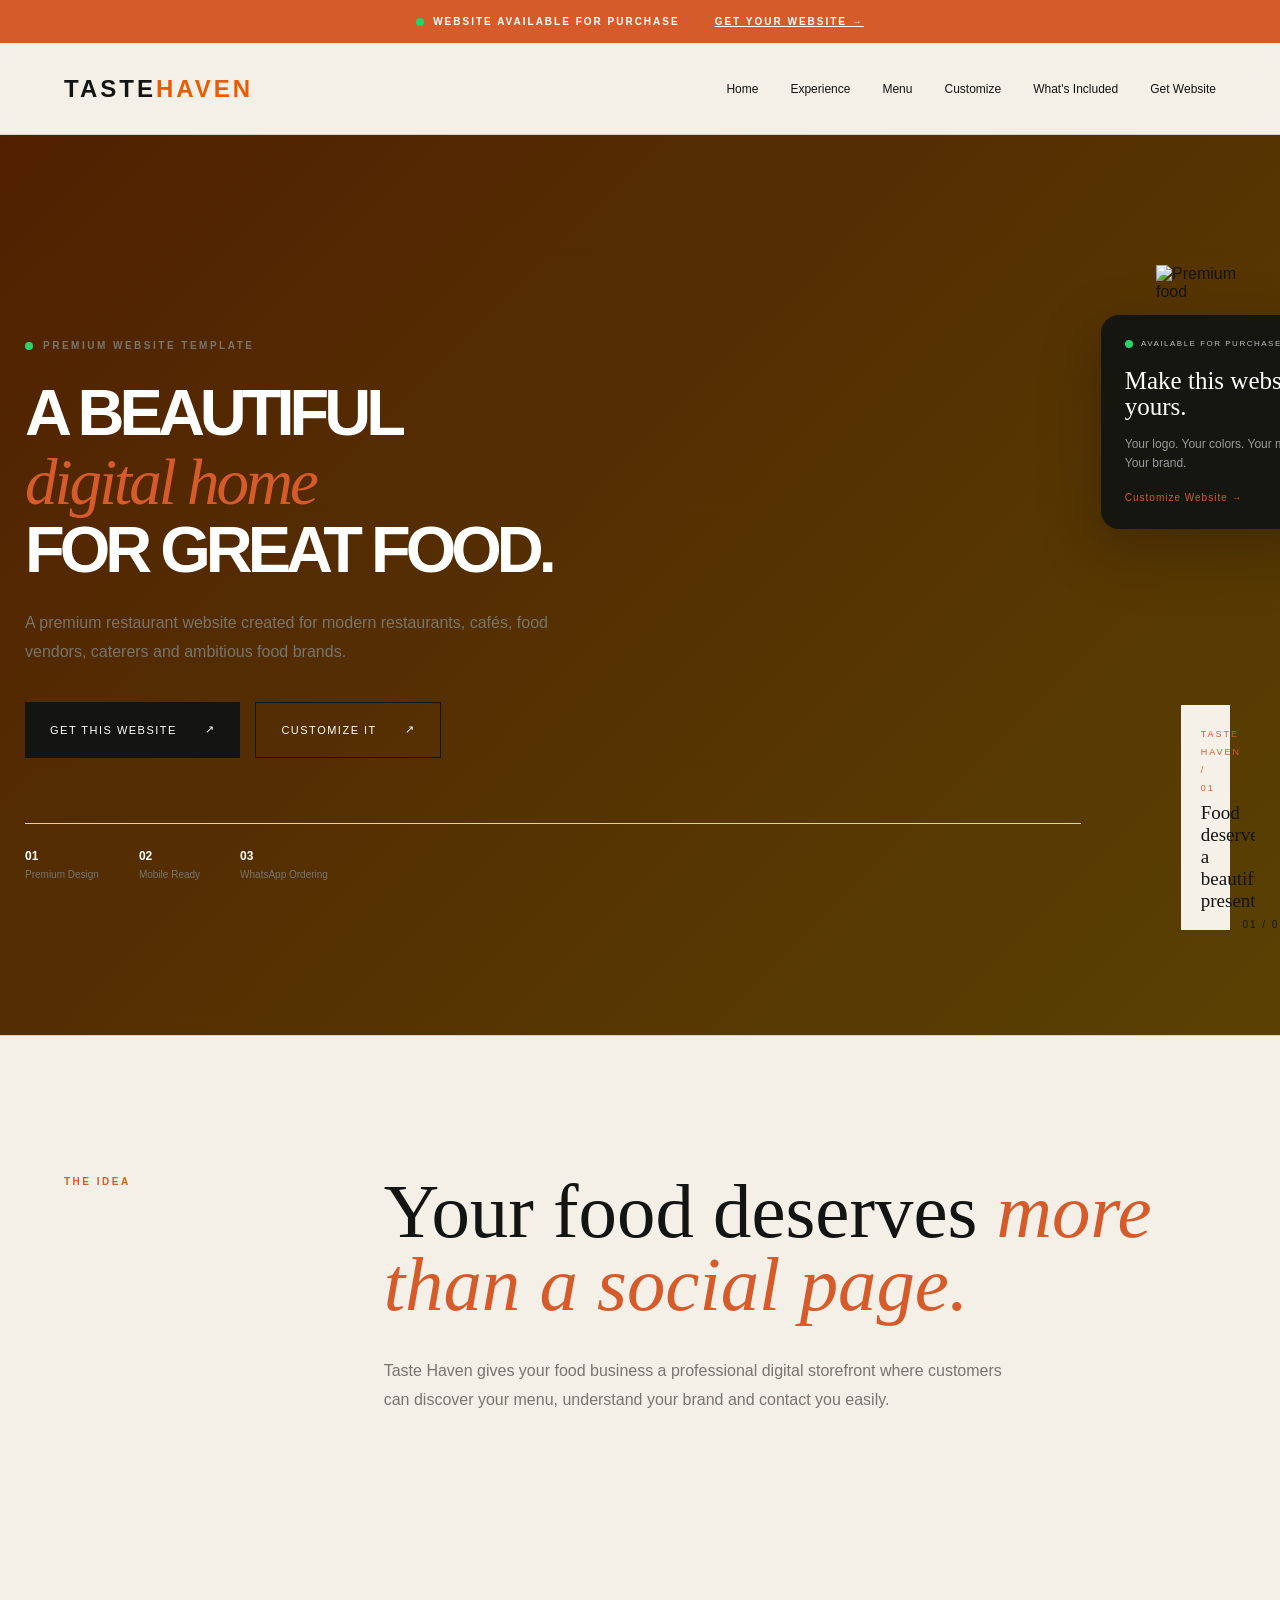
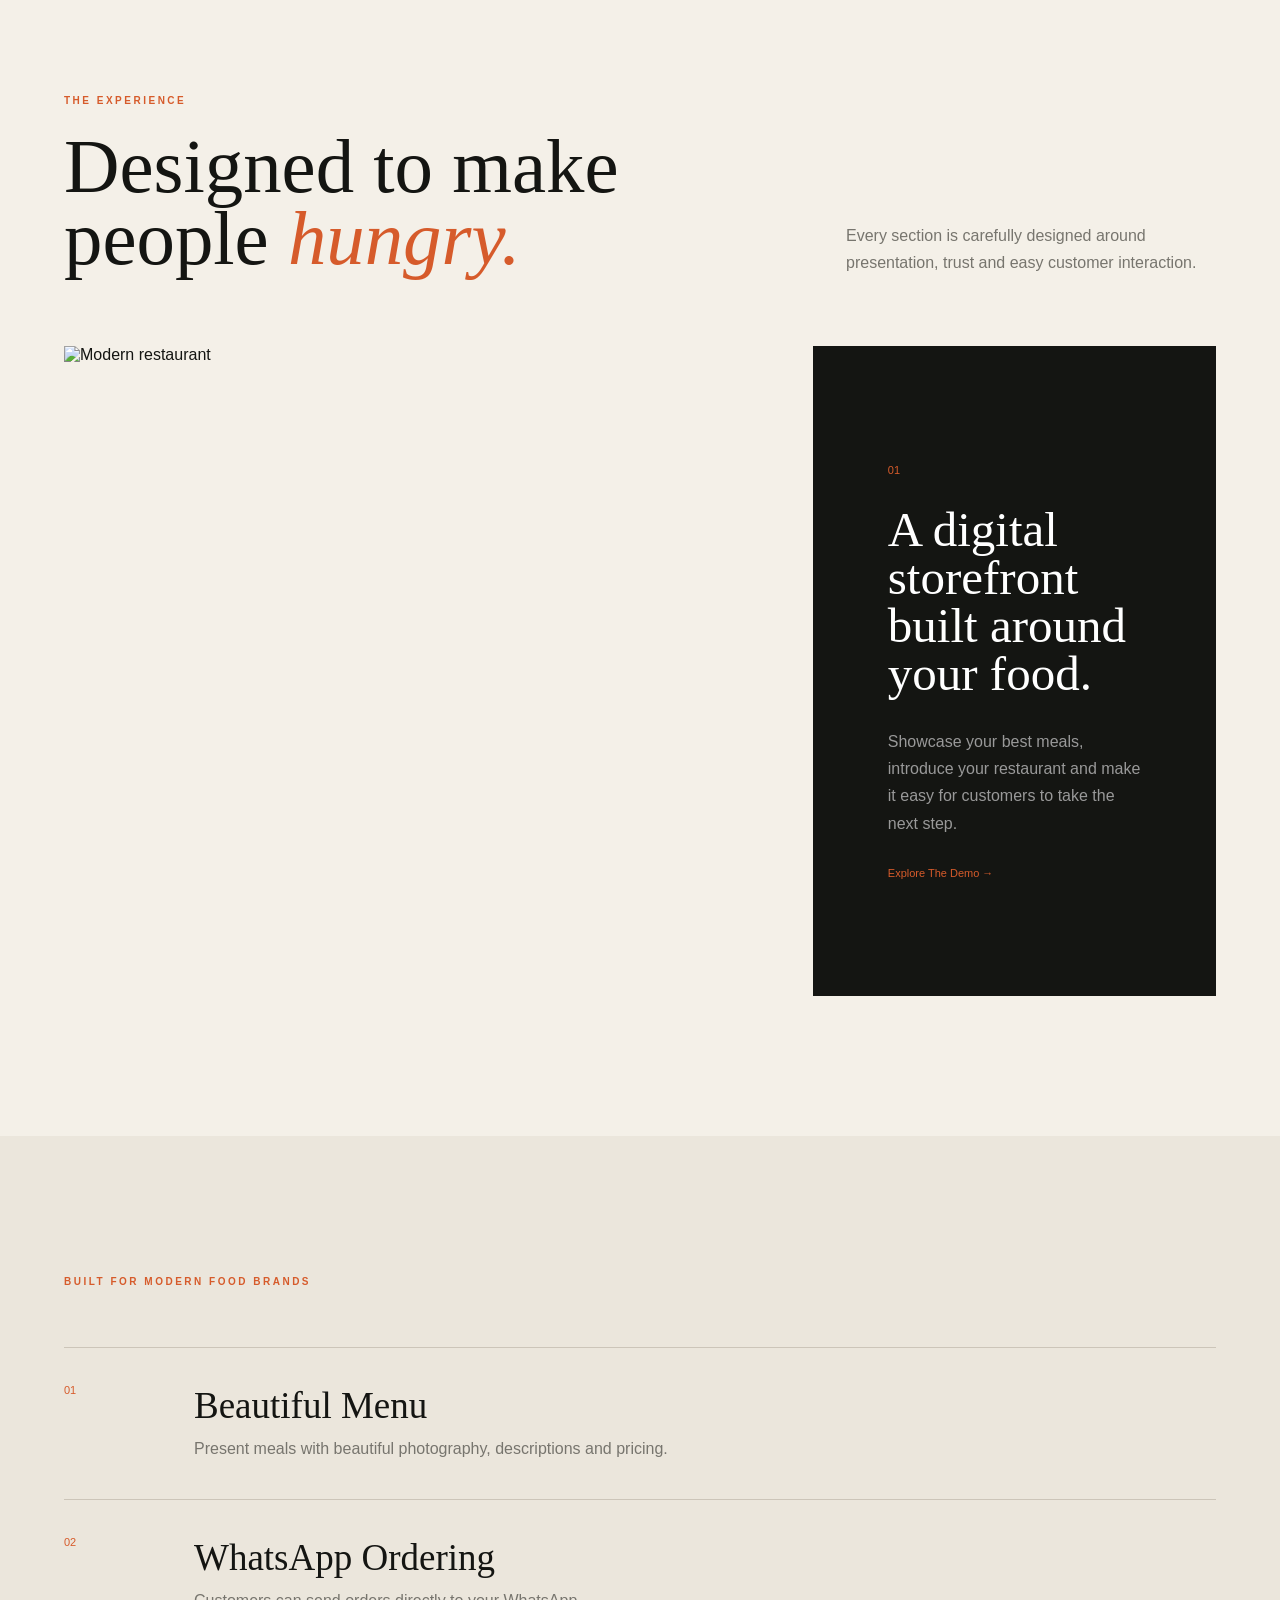
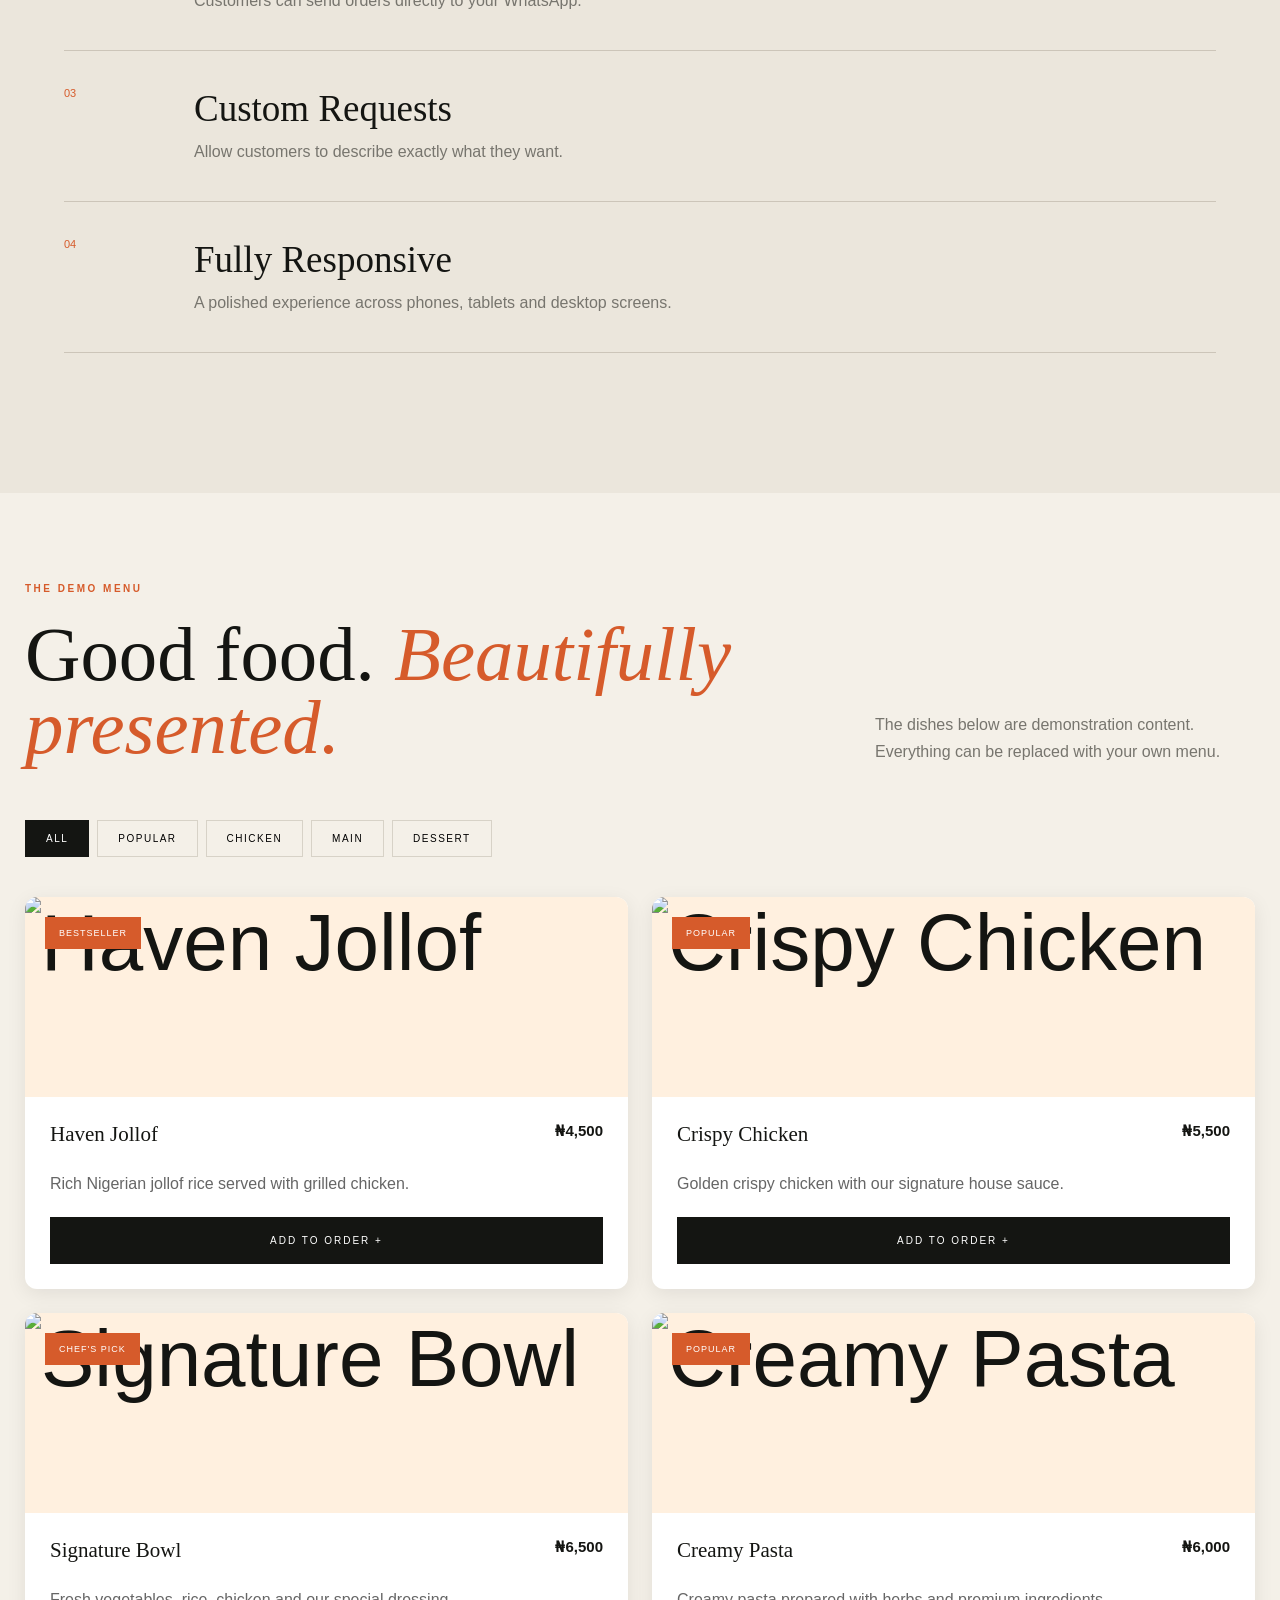
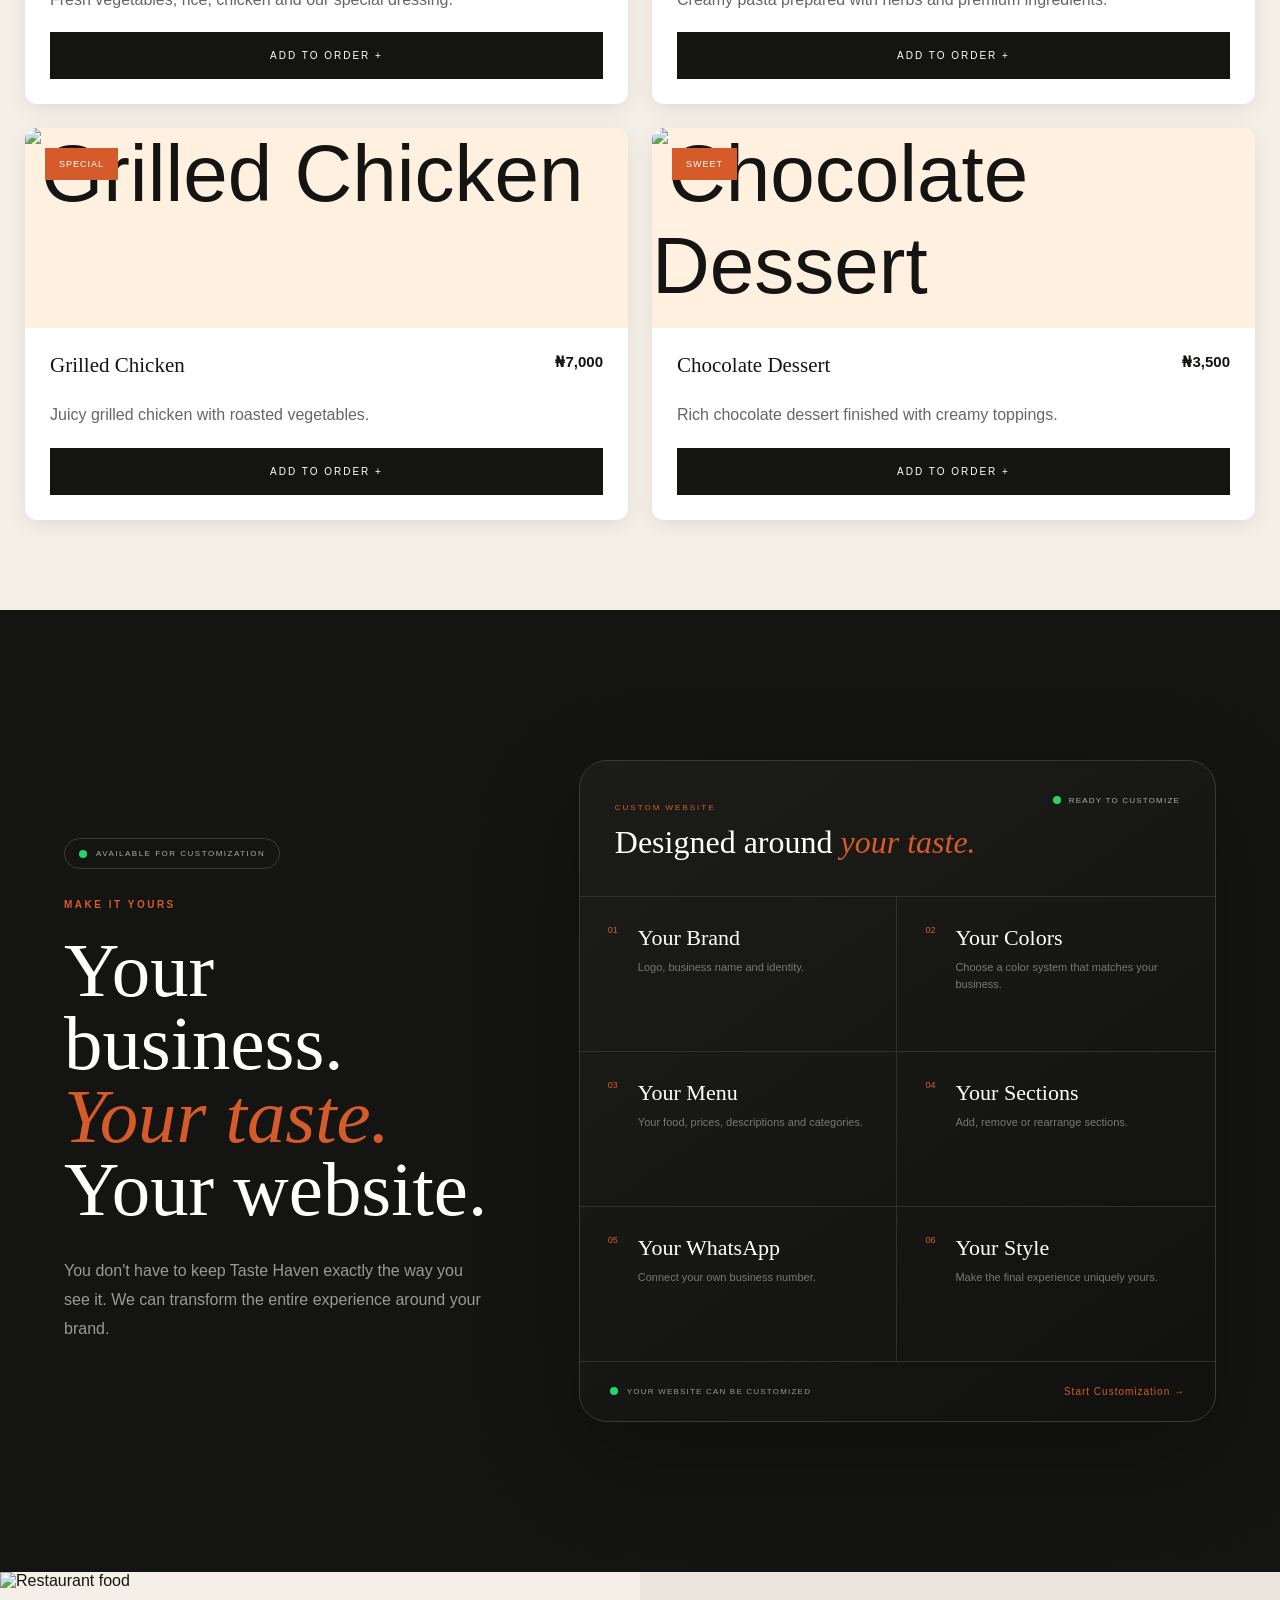
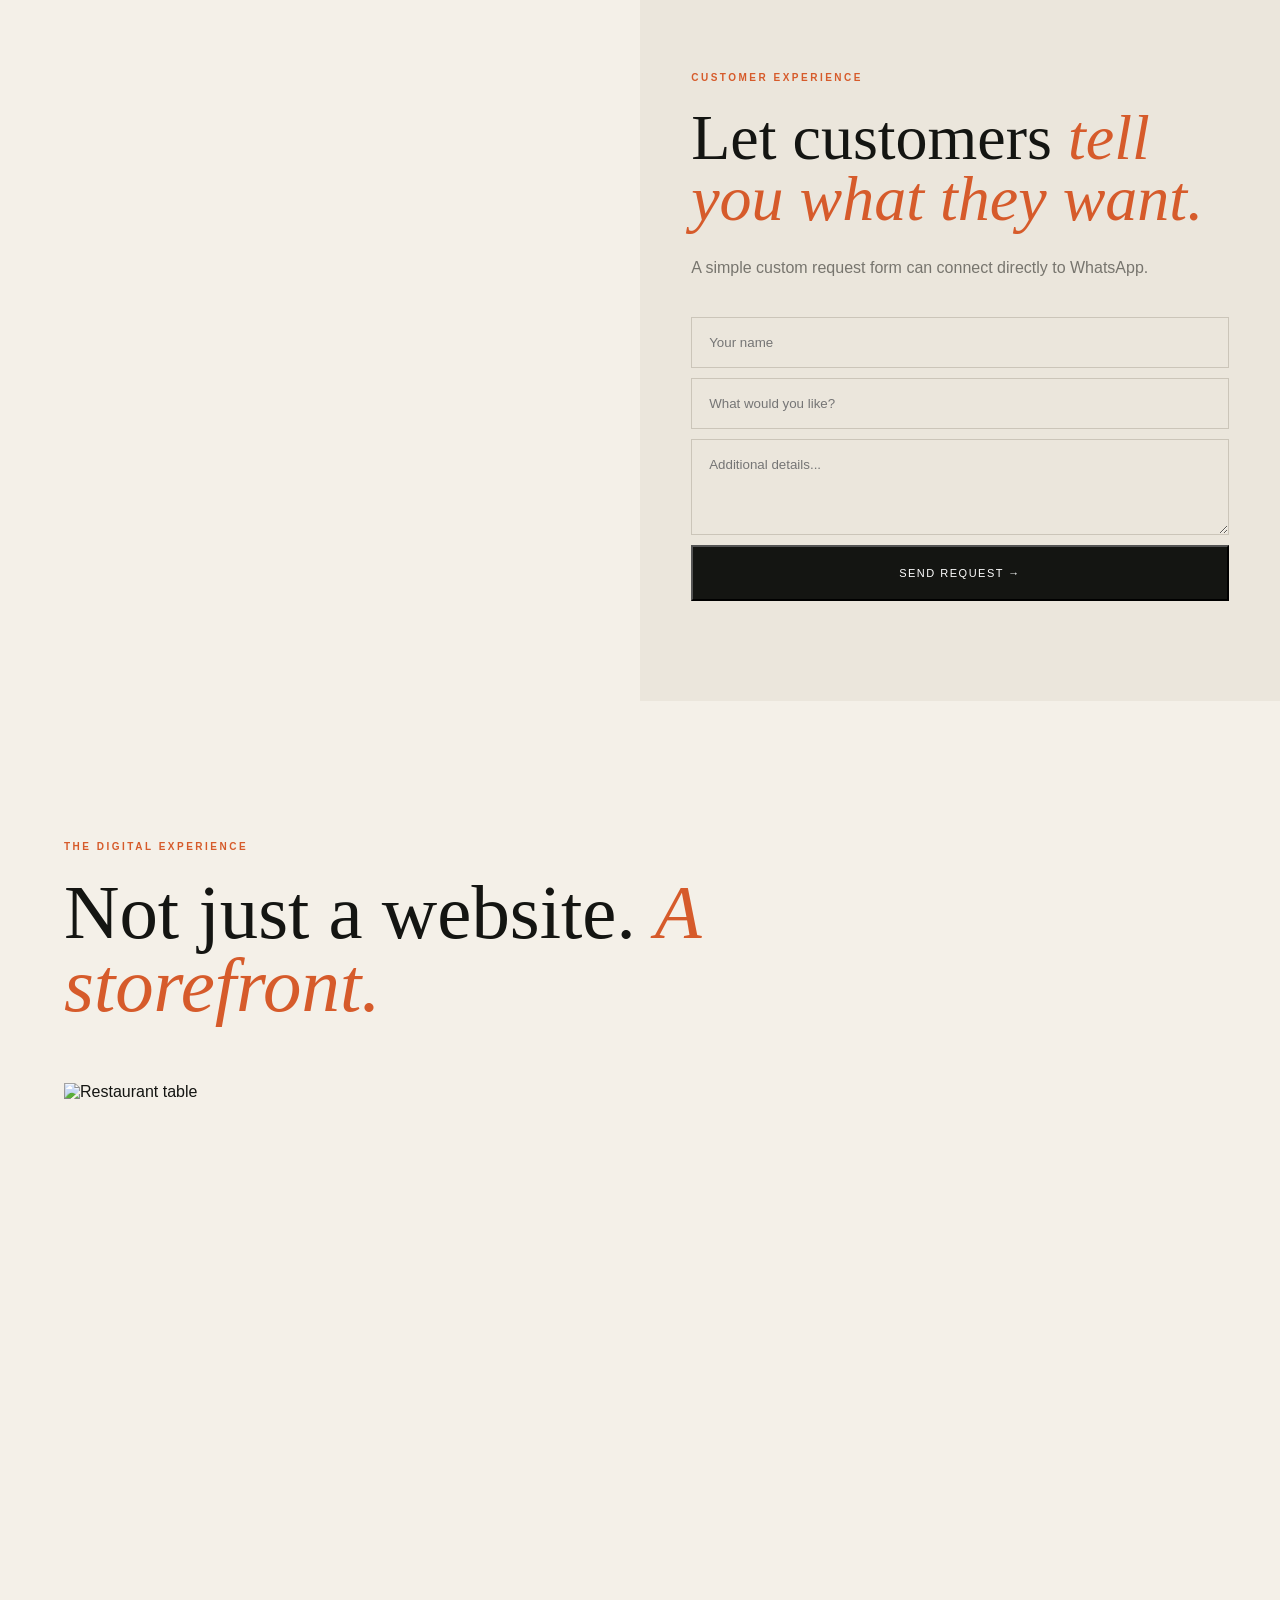
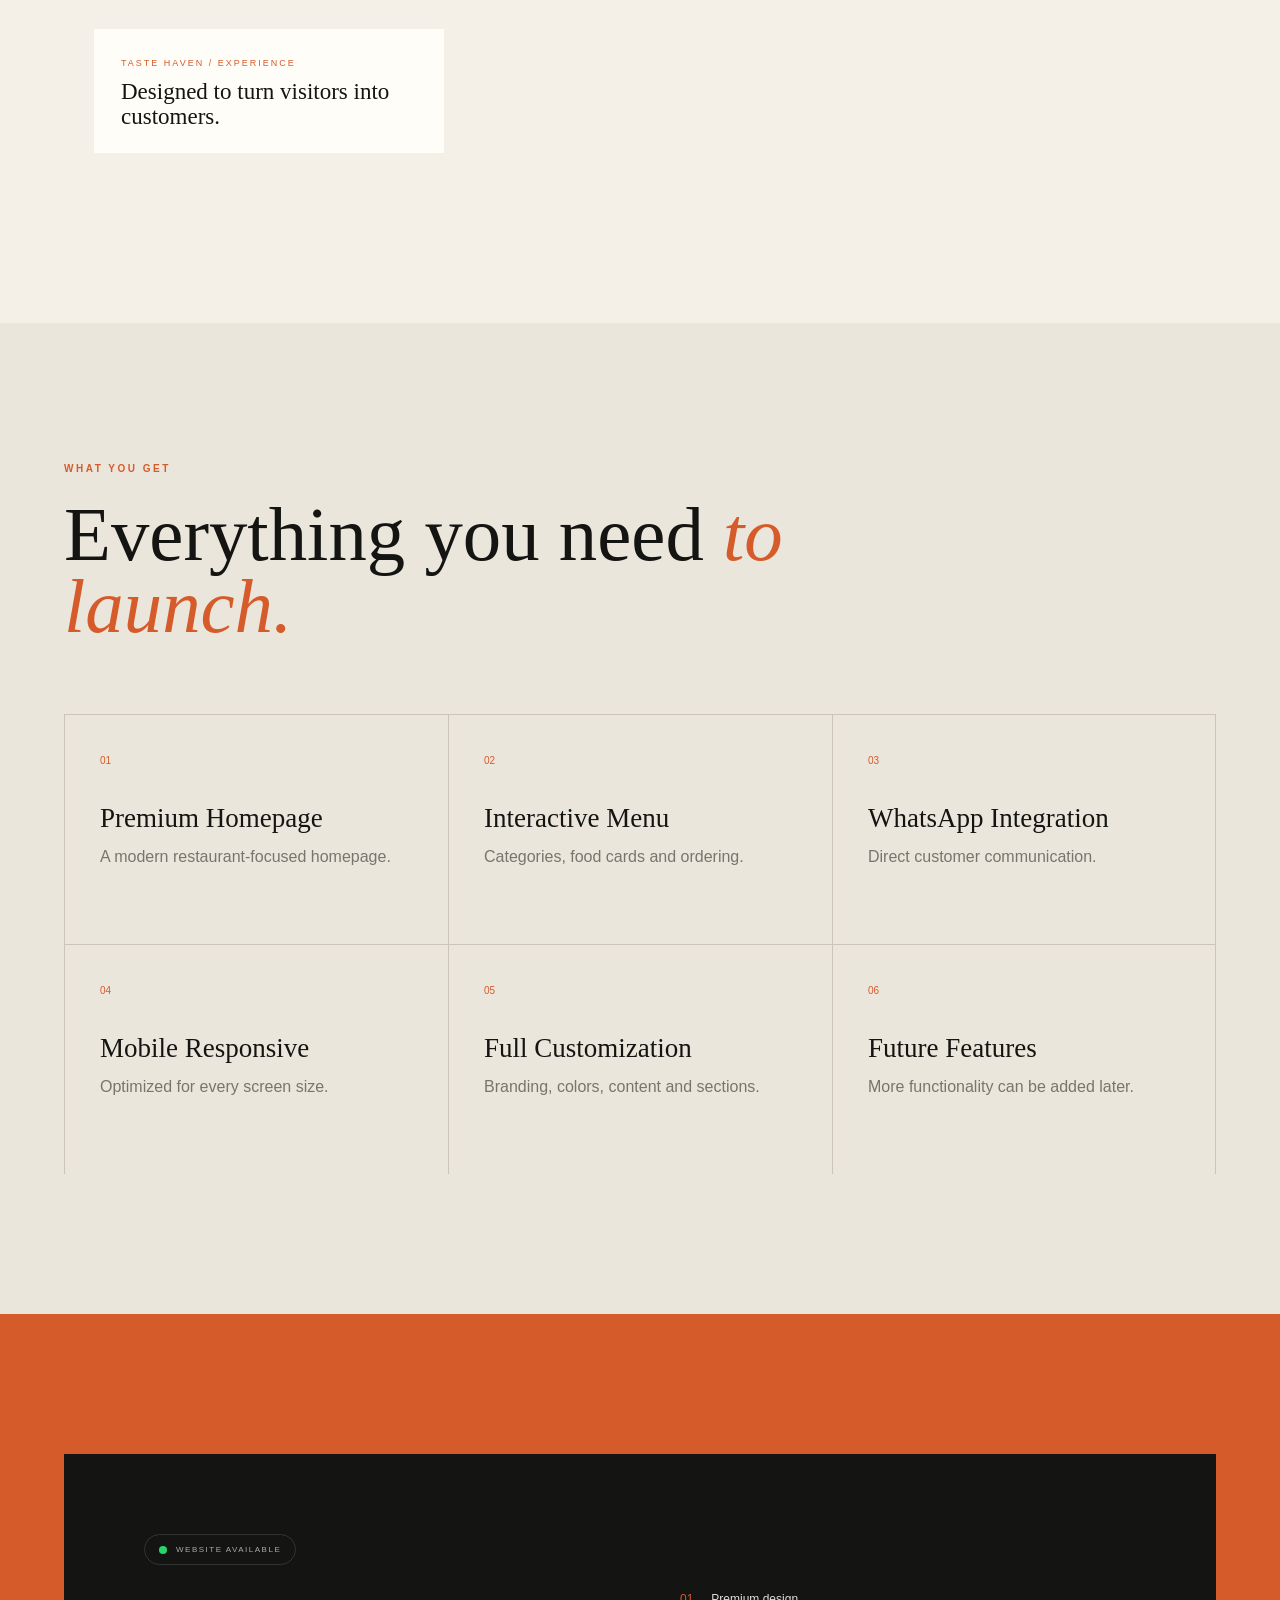
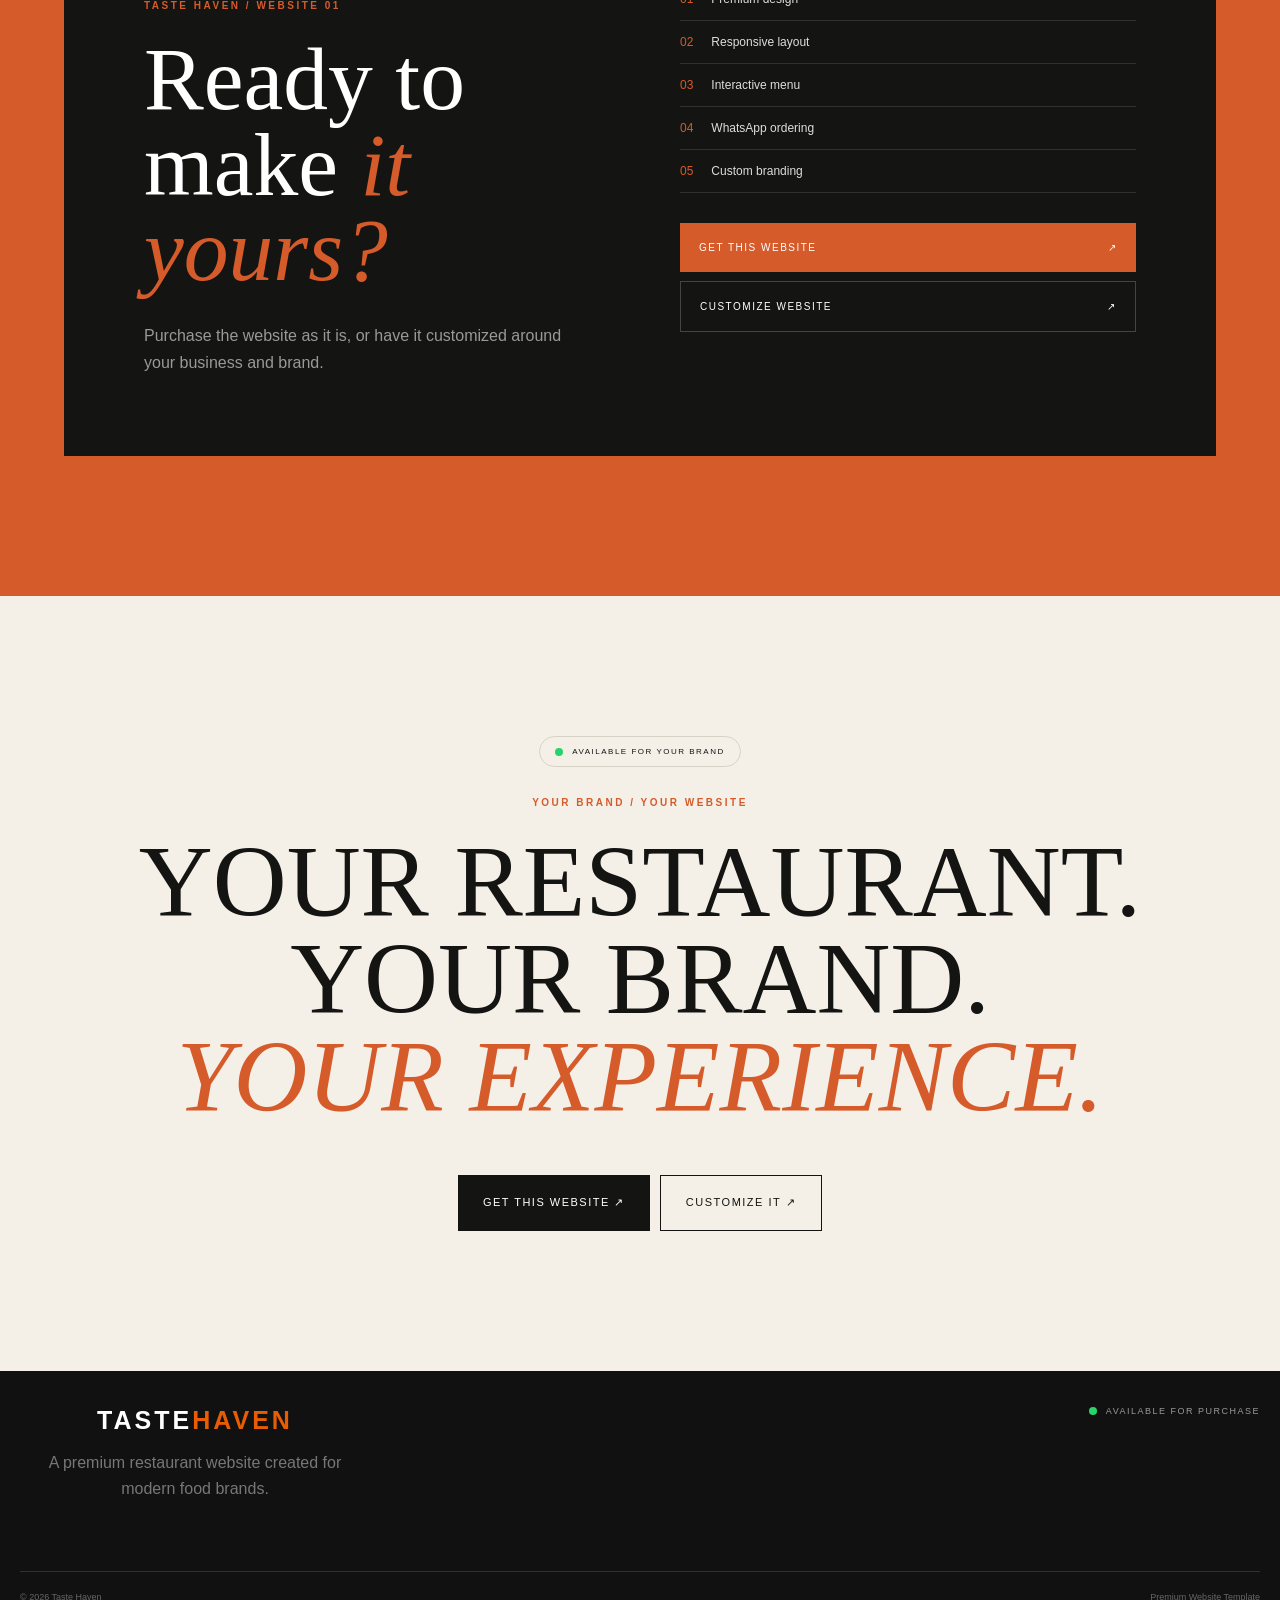
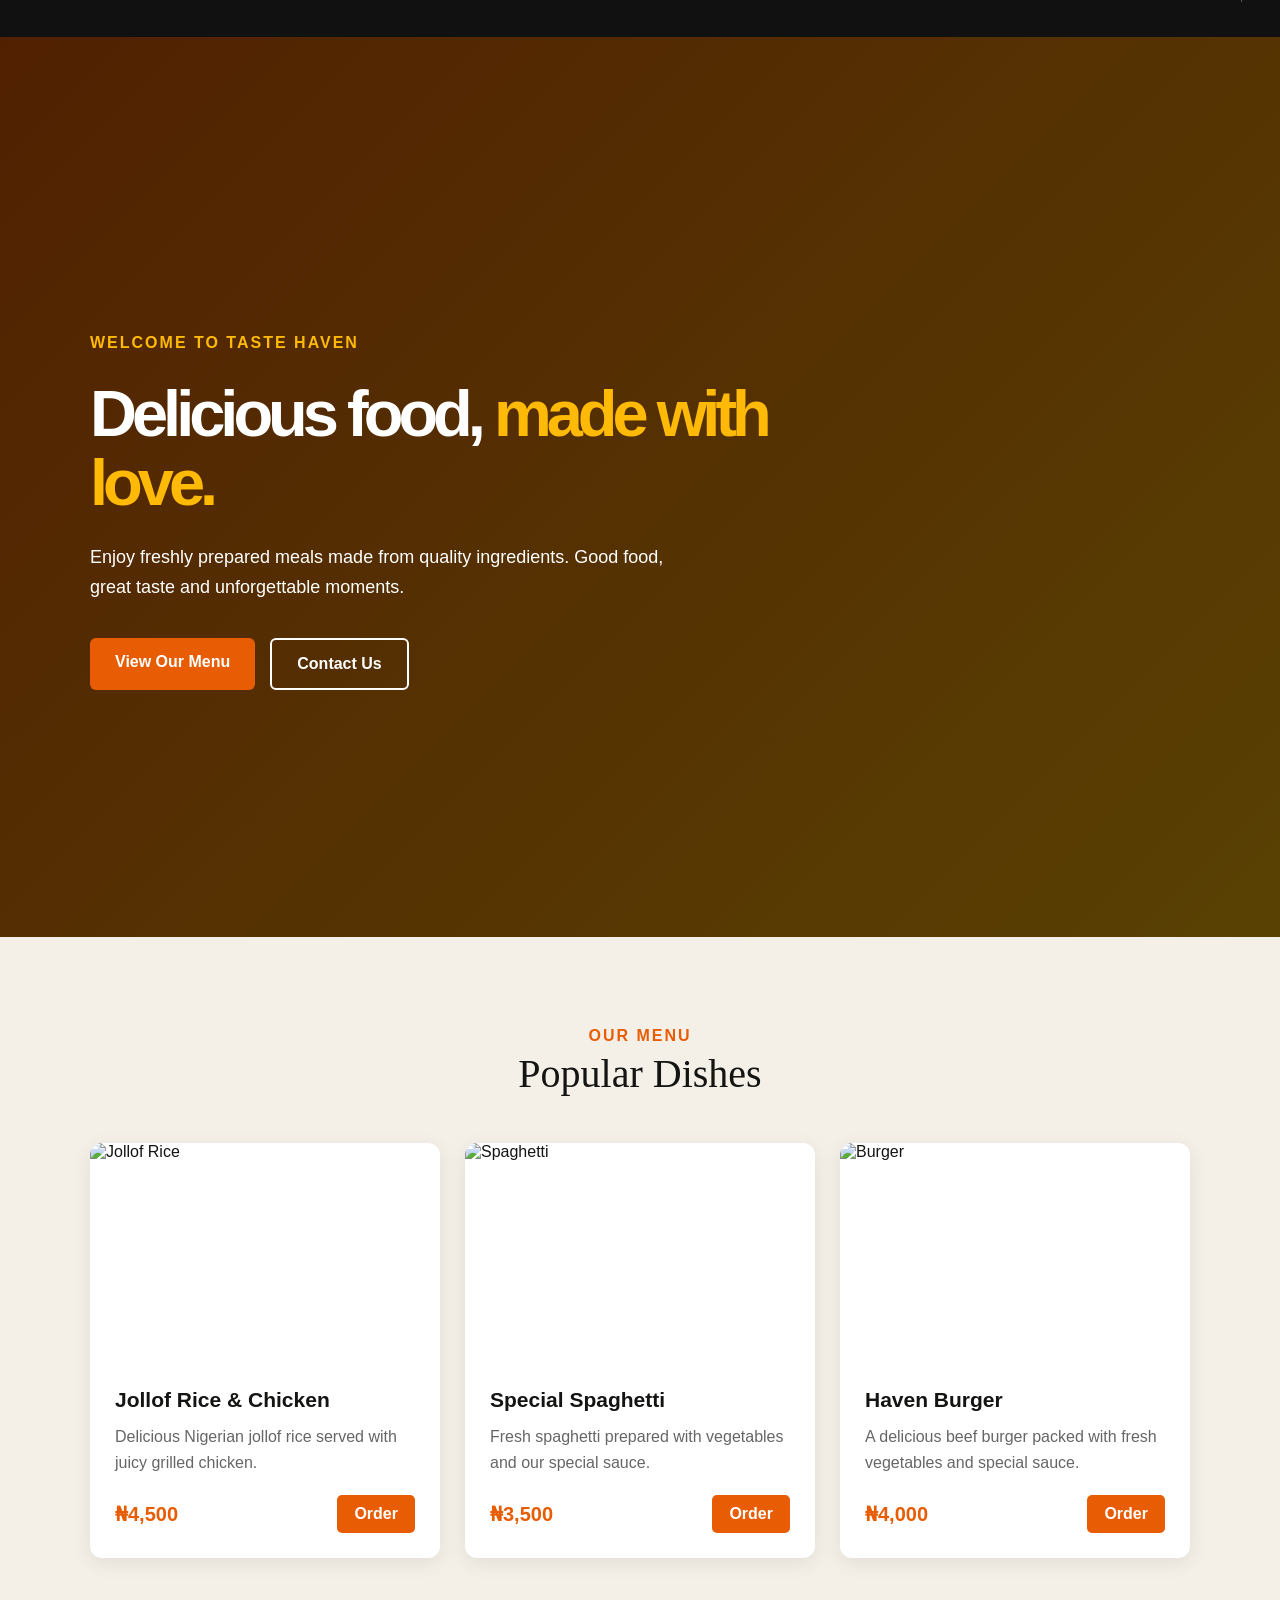
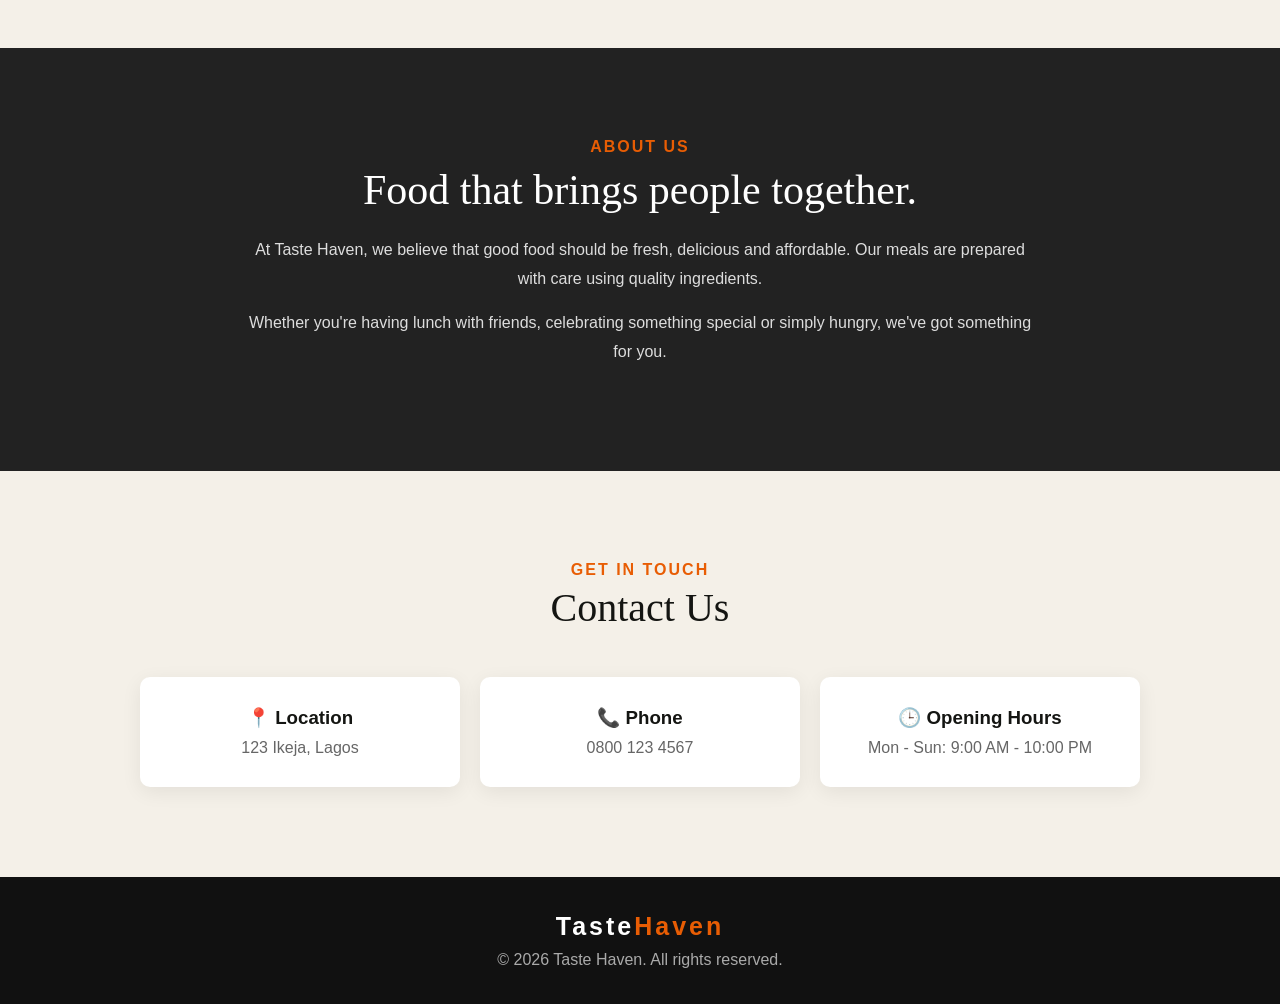
==== commit f243ae57: "Add version query parameter to CSS link" ====
--- a/taste-haven/index.html
+++ b/taste-haven/index.html
@@ -36,7 +36,7 @@
 
   <!-- CSS -->
 
-  <link rel="stylesheet" href="style.css">
+  <link rel="stylesheet" href="style.css?v=3">
 
 </head>
 
--- a/taste-haven/style.css
+++ b/taste-haven/style.css
@@ -1,40 +1,5928 @@
+/* =========================================
+   RESET
+========================================= */
+
 * {
-    margin: 0;
-    padding: 0;
-    box-sizing: border-box;
+  margin: 0;
+  padding: 0;
+  box-sizing: border-box;
 }
 
 html {
-    scroll-behavior: smooth;
+  scroll-behavior: smooth;
 }
 
 body {
-    font-family: Arial, sans-serif;
-    background: #fffaf5;
-    color: #222;
-}
-
-
-/* NAVBAR */
-
-header {
-    background: white;
-    position: fixed;
+  background: #f4f0e8;
+  color: #141512;
+  font-family: "DM Sans", sans-serif;
+  overflow-x: hidden;
+}
+
+img {
+  width: 100%;
+  display: block;
+}
+
+a {
+  color: inherit;
+  text-decoration: none;
+}
+
+button,
+input,
+textarea {
+  font-family: inherit;
+}
+
+
+/* =========================================
+   VARIABLES
+========================================= */
+
+:root {
+
+  --bg: #f4f0e8;
+
+  --soft: #ebe6dc;
+
+  --white: #fffdf8;
+
+  --black: #141512;
+
+  --orange: #d65b2b;
+
+  --green: #27d46b;
+
+  --muted: #77756e;
+
+  --line: #d7d2c7;
+
+}
+
+
+/* =========================================
+   LOADER
+========================================= */
+
+.loader {
+
+  position: fixed;
+
+  inset: 0;
+
+  z-index: 99999;
+
+  background: var(--black);
+
+  color: white;
+
+  display: flex;
+
+  flex-direction: column;
+
+  align-items: center;
+
+  justify-content: center;
+
+  transition:
+    opacity .8s ease,
+    visibility .8s ease;
+
+}
+
+.loader.hide {
+
+  opacity: 0;
+
+  visibility: hidden;
+
+}
+
+.loader-brand {
+
+  font-size: 27px;
+
+  letter-spacing: 4px;
+
+  font-weight: 700;
+
+}
+
+.loader-brand span {
+
+  color: var(--orange);
+
+}
+
+.loader-line {
+
+  width: 180px;
+
+  height: 2px;
+
+  background: #333;
+
+  margin-top: 25px;
+
+  overflow: hidden;
+
+}
+
+.loader-line span {
+
+  display: block;
+
+  width: 0;
+
+  height: 100%;
+
+  background: var(--orange);
+
+  animation: loaderLine 1.5s ease forwards;
+
+}
+
+.loader p {
+
+  font-size: 9px;
+
+  letter-spacing: 3px;
+
+  color: #777;
+
+  margin-top: 20px;
+
+}
+
+@keyframes loaderLine {
+
+  to {
     width: 100%;
-    top: 0;
-    left: 0;
-    z-index: 1000;
-    box-shadow: 0 2px 10px rgba(0,0,0,0.08);
-}
-
-.navbar {
-    max-width: 1100px;
-    margin: auto;
-    padding: 18px 25px;
+  }
+
+}
+
+
+/* =========================================
+   GREEN STATUS LIGHT
+========================================= */
+
+.green-dot {
+
+  width: 8px;
+
+  height: 8px;
+
+  border-radius: 50%;
+
+  display: inline-block;
+
+  background: var(--green);
+
+  box-shadow:
+    0 0 0 0 rgba(39, 212, 107, .6);
+
+  animation: greenPulse 1.7s infinite;
+
+  flex-shrink: 0;
+
+}
+
+@keyframes greenPulse {
+
+  0% {
+
+    box-shadow:
+      0 0 0 0 rgba(39, 212, 107, .65);
+
+  }
+
+  70% {
+
+    box-shadow:
+      0 0 0 9px rgba(39, 212, 107, 0);
+
+  }
+
+  100% {
+
+    box-shadow:
+      0 0 0 0 rgba(39, 212, 107, 0);
+
+  }
+
+}
+
+
+/* =========================================
+   TOP BAR
+========================================= */
+
+.top-bar {
+
+  min-height: 43px;
+
+  background: var(--orange);
+
+  color: white;
+
+  padding: 9px 5%;
+
+  display: flex;
+
+  justify-content: center;
+
+  align-items: center;
+
+  gap: 35px;
+
+  font-size: 10px;
+
+  letter-spacing: 2px;
+
+  font-weight: 600;
+
+}
+
+.availability-small {
+
+  display: flex;
+
+  align-items: center;
+
+  gap: 9px;
+
+}
+
+.top-bar a {
+
+  text-decoration: underline;
+
+}
+
+
+/* =========================================
+   HEADER
+========================================= */
+
+.header {
+
+  height: 92px;
+
+  padding: 0 5%;
+
+  display: flex;
+
+  align-items: center;
+
+  justify-content: space-between;
+
+  border-bottom: 1px solid var(--line);
+
+  background: rgba(244, 240, 232, .94);
+
+  backdrop-filter: blur(18px);
+
+  position: sticky;
+
+  top: 0;
+
+  z-index: 2000;
+
+}
+
+.logo {
+
+  font-size: 24px;
+
+  font-weight: 700;
+
+  letter-spacing: 3px;
+
+}
+
+.logo span {
+
+  color: var(--orange);
+
+}
+
+.desktop-nav {
+
+  display: flex;
+
+  align-items: center;
+
+  gap: 32px;
+
+}
+
+.desktop-nav a {
+
+  font-size: 12px;
+
+  position: relative;
+
+}
+
+.desktop-nav a::after {
+
+  content: "";
+
+  position: absolute;
+
+  left: 0;
+
+  bottom: -7px;
+
+  width: 0;
+
+  height: 1px;
+
+  background: var(--orange);
+
+  transition: .3s;
+
+}
+
+.desktop-nav a:hover::after {
+
+  width: 100%;
+
+}
+
+
+/* =========================================
+   MENU BUTTON
+========================================= */
+
+.menu-toggle {
+
+  width: 52px;
+
+  height: 52px;
+
+  display: none;
+
+  flex-direction: column;
+
+  justify-content: center;
+
+  gap: 6px;
+
+  padding: 13px;
+
+  border: 1px solid var(--line);
+
+  background: transparent;
+
+  cursor: pointer;
+
+}
+
+.menu-toggle span {
+
+  height: 2px;
+
+  width: 100%;
+
+  background: var(--black);
+
+  transition: .3s;
+
+}
+
+.menu-toggle.active span:nth-child(1) {
+
+  transform:
+    translateY(8px)
+    rotate(45deg);
+
+}
+
+.menu-toggle.active span:nth-child(2) {
+
+  opacity: 0;
+
+}
+
+.menu-toggle.active span:nth-child(3) {
+
+  transform:
+    translateY(-8px)
+    rotate(-45deg);
+
+}
+
+
+/* =========================================
+   MOBILE NAV
+========================================= */
+
+.mobile-nav {
+
+  position: fixed;
+
+  top: 135px;
+
+  right: 5%;
+
+  width: min(370px, 90%);
+
+  padding: 28px;
+
+  background: var(--black);
+
+  color: white;
+
+  z-index: 1900;
+
+  opacity: 0;
+
+  visibility: hidden;
+
+  transform: translateY(-15px);
+
+  transition: .35s ease;
+
+  box-shadow:
+    0 25px 70px rgba(0,0,0,.25);
+
+}
+
+.mobile-nav.active {
+
+  opacity: 1;
+
+  visibility: visible;
+
+  transform: translateY(0);
+
+}
+
+.mobile-nav-top {
+
+  display: flex;
+
+  justify-content: space-between;
+
+  align-items: center;
+
+  padding-bottom: 18px;
+
+  border-bottom: 1px solid #333;
+
+  font-size: 10px;
+
+  letter-spacing: 2px;
+
+}
+
+.mobile-status {
+
+  display: flex;
+
+  gap: 8px;
+
+  align-items: center;
+
+  color: #aaa;
+
+}
+
+.mobile-nav > a {
+
+  display: block;
+
+  padding: 18px 0;
+
+  border-bottom: 1px solid #333;
+
+  font-size: 15px;
+
+}
+
+.mobile-menu-actions {
+
+  margin-top: 22px;
+
+  display: grid;
+
+  gap: 9px;
+
+}
+
+.mobile-buy,
+.mobile-custom {
+
+  padding: 16px;
+
+  text-align: center;
+
+  font-size: 11px;
+
+  letter-spacing: 1px;
+
+  text-transform: uppercase;
+
+}
+
+.mobile-buy {
+
+  background: var(--orange);
+
+}
+
+.mobile-custom {
+
+  border: 1px solid #444;
+
+}
+
+
+/* =========================================
+   HERO
+========================================= */
+
+.hero {
+
+  min-height:
+    calc(100vh - 135px);
+
+  padding:
+    85px 5%
+    110px;
+
+  display: grid;
+
+  grid-template-columns:
+    1fr
+    .88fr;
+
+  align-items: center;
+
+  gap: 75px;
+
+}
+
+.hero-content {
+
+  max-width: 760px;
+
+}
+
+.hero-kicker {
+
+  display: flex;
+
+  align-items: center;
+
+  gap: 10px;
+
+  font-size: 10px;
+
+  letter-spacing: 2.5px;
+
+  font-weight: 700;
+
+  color: var(--muted);
+
+}
+
+.hero h1 {
+
+  font-size:
+    clamp(55px, 7vw, 105px);
+
+  line-height: .9;
+
+  letter-spacing: -5px;
+
+  margin: 28px 0;
+
+}
+
+.hero h1 em {
+
+  display: block;
+
+  color: var(--orange);
+
+  font-family:
+    "Playfair Display",
+    serif;
+
+  font-weight: 400;
+
+  letter-spacing: -3px;
+
+}
+
+.hero-description {
+
+  max-width: 540px;
+
+  color: var(--muted);
+
+  font-size: 16px;
+
+  line-height: 1.8;
+
+}
+
+.hero-buttons {
+
+  display: flex;
+
+  gap: 10px;
+
+  margin-top: 35px;
+
+  flex-wrap: wrap;
+
+}
+
+.button {
+
+  min-height: 56px;
+
+  padding:
+    0 25px;
+
+  display: inline-flex;
+
+  align-items: center;
+
+  justify-content: center;
+
+  gap: 28px;
+
+  font-size: 11px;
+
+  letter-spacing: 1.5px;
+
+  text-transform: uppercase;
+
+  transition: .3s;
+
+}
+
+.button-dark {
+
+  background: var(--black);
+
+  color: white;
+
+}
+
+.button-dark:hover {
+
+  background: var(--orange);
+
+  transform: translateY(-3px);
+
+}
+
+.button-outline {
+
+  border: 1px solid var(--black);
+
+}
+
+.button-outline:hover {
+
+  background: var(--black);
+
+  color: white;
+
+}
+
+.hero-details {
+
+  display: flex;
+
+  gap: 40px;
+
+  margin-top: 65px;
+
+  padding-top: 25px;
+
+  border-top: 1px solid var(--line);
+
+}
+
+.hero-details div {
+
+  display: flex;
+
+  flex-direction: column;
+
+  gap: 6px;
+
+}
+
+.hero-details strong {
+
+  font-size: 12px;
+
+}
+
+.hero-details span {
+
+  color: var(--muted);
+
+  font-size: 10px;
+
+}
+
+
+/* =========================================
+   HERO IMAGE
+========================================= */
+
+.hero-visual {
+
+  position: relative;
+
+}
+
+.hero-image-wrapper {
+
+  height: 690px;
+
+  position: relative;
+
+  overflow: hidden;
+
+}
+
+.hero-image-wrapper img {
+
+  height: 100%;
+
+  object-fit: cover;
+
+  transform: scale(1.08);
+
+  animation:
+    heroImageReveal 1.5s
+    cubic-bezier(.2,.8,.2,1)
+    forwards;
+
+}
+
+@keyframes heroImageReveal {
+
+  to {
+
+    transform: scale(1);
+
+  }
+
+}
+
+.hero-image-caption {
+
+  position: absolute;
+
+  bottom: 25px;
+
+  left: 25px;
+
+  right: 25px;
+
+  padding: 18px 20px;
+
+  background: rgba(255,253,248,.94);
+
+  backdrop-filter: blur(10px);
+
+}
+
+.hero-image-caption span {
+
+  color: var(--orange);
+
+  font-size: 9px;
+
+  letter-spacing: 2px;
+
+}
+
+.hero-image-caption strong {
+
+  display: block;
+
+  font-family:
+    "Playfair Display",
+    serif;
+
+  font-weight: 400;
+
+  font-size: 19px;
+
+  margin-top: 7px;
+
+}
+
+.hero-index {
+
+  position: absolute;
+
+  right: -32px;
+
+  bottom: 25px;
+
+  font-size: 10px;
+
+  letter-spacing: 2px;
+
+}
+
+
+/* =========================================
+   SALE CARD
+========================================= */
+
+.sale-card {
+
+  position: absolute;
+
+  left: -55px;
+
+  top: 50px;
+
+  width: 245px;
+
+  padding: 24px;
+
+  background: rgba(20,21,18,.96);
+
+  color: white;
+
+  border-radius: 18px;
+
+  box-shadow:
+    0 20px 60px rgba(0,0,0,.25);
+
+  z-index: 5;
+
+  animation:
+    saleReveal 1s
+    .6s
+    both
+    cubic-bezier(.2,.8,.2,1);
+
+}
+
+@keyframes saleReveal {
+
+  from {
+
+    opacity: 0;
+
+    transform:
+      translateX(-30px)
+      translateY(20px);
+
+  }
+
+  to {
+
+    opacity: 1;
+
+    transform:
+      translateX(0)
+      translateY(0);
+
+  }
+
+}
+
+.sale-status {
+
+  display: flex;
+
+  align-items: center;
+
+  gap: 8px;
+
+  color: #bbb;
+
+  font-size: 8px;
+
+  letter-spacing: 1.5px;
+
+  margin-bottom: 20px;
+
+}
+
+.sale-card strong {
+
+  display: block;
+
+  font-family:
+    "Playfair Display",
+    serif;
+
+  font-size: 25px;
+
+  line-height: 1.05;
+
+  font-weight: 400;
+
+}
+
+.sale-card p {
+
+  color: #999;
+
+  font-size: 12px;
+
+  line-height: 1.6;
+
+  margin: 14px 0;
+
+}
+
+.sale-card a {
+
+  color: var(--orange);
+
+  font-size: 10px;
+
+  letter-spacing: 1px;
+
+}
+
+
+/* =========================================
+   GENERAL
+========================================= */
+
+.section {
+
+  padding:
+    140px 5%;
+
+}
+
+.section-label {
+
+  color: var(--orange);
+
+  font-size: 10px;
+
+  letter-spacing: 2.5px;
+
+  font-weight: 700;
+
+}
+
+h2 {
+
+  font-family:
+    "Playfair Display",
+    serif;
+
+  font-weight: 400;
+
+  line-height: .95;
+
+}
+
+h2 em {
+
+  color: var(--orange);
+
+  font-weight: 400;
+
+}
+
+
+/* =========================================
+   INTRO
+========================================= */
+
+.intro {
+
+  border-top: 1px solid var(--line);
+
+  display: grid;
+
+  grid-template-columns: .3fr 1fr;
+
+  gap: 70px;
+
+}
+
+.intro-main {
+
+  max-width: 900px;
+
+}
+
+.intro h2 {
+
+  font-size:
+    clamp(50px, 6vw, 85px);
+
+}
+
+.intro p {
+
+  max-width: 620px;
+
+  color: var(--muted);
+
+  line-height: 1.8;
+
+  font-size: 16px;
+
+  margin-top: 35px;
+
+}
+
+
+/* =========================================
+   EXPERIENCE
+========================================= */
+
+.section-heading {
+
+  display: flex;
+
+  justify-content: space-between;
+
+  align-items: end;
+
+  gap: 50px;
+
+  margin-bottom: 70px;
+
+}
+
+.section-heading > div {
+
+  max-width: 700px;
+
+}
+
+.section-heading h2 {
+
+  font-size:
+    clamp(50px, 6vw, 80px);
+
+  margin-top: 25px;
+
+}
+
+.section-heading > p {
+
+  max-width: 370px;
+
+  color: var(--muted);
+
+  line-height: 1.7;
+
+}
+
+.experience-layout {
+
+  display: grid;
+
+  grid-template-columns: 1.3fr .7fr;
+
+}
+
+.experience-photo {
+
+  height: 650px;
+
+  overflow: hidden;
+
+}
+
+.experience-photo img {
+
+  height: 100%;
+
+  object-fit: cover;
+
+  transition: .7s;
+
+}
+
+.experience-photo:hover img {
+
+  transform: scale(1.04);
+
+}
+
+.experience-copy {
+
+  background: var(--black);
+
+  color: white;
+
+  padding: 75px;
+
+  display: flex;
+
+  flex-direction: column;
+
+  justify-content: center;
+
+}
+
+.experience-copy .number {
+
+  color: var(--orange);
+
+  font-size: 11px;
+
+  margin-bottom: 30px;
+
+}
+
+.experience-copy h3 {
+
+  font-family:
+    "Playfair Display",
+    serif;
+
+  font-weight: 400;
+
+  font-size: 49px;
+
+  line-height: .98;
+
+}
+
+.experience-copy p {
+
+  color: #999;
+
+  line-height: 1.7;
+
+  margin: 30px 0;
+
+}
+
+.experience-copy a {
+
+  color: var(--orange);
+
+  font-size: 11px;
+
+}
+
+
+/* =========================================
+   FEATURES
+========================================= */
+
+.features {
+
+  background: var(--soft);
+
+}
+
+.feature-list {
+
+  margin-top: 60px;
+
+}
+
+.feature {
+
+  display: grid;
+
+  grid-template-columns: 100px 1fr;
+
+  gap: 30px;
+
+  padding: 36px 0;
+
+  border-top: 1px solid #ccc5b9;
+
+}
+
+.feature:last-child {
+
+  border-bottom: 1px solid #ccc5b9;
+
+}
+
+.feature > span {
+
+  color: var(--orange);
+
+  font-size: 11px;
+
+}
+
+.feature h3 {
+
+  font-family:
+    "Playfair Display",
+    serif;
+
+  font-weight: 400;
+
+  font-size: 37px;
+
+}
+
+.feature p {
+
+  color: var(--muted);
+
+  line-height: 1.7;
+
+  max-width: 550px;
+
+  margin-top: 8px;
+
+}
+
+
+/* =========================================
+   MENU
+========================================= */
+
+.menu-heading {
+
+  display: flex;
+
+  justify-content: space-between;
+
+  align-items: end;
+
+  gap: 50px;
+
+}
+
+.menu-heading > div {
+
+  max-width: 750px;
+
+}
+
+.menu-heading h2 {
+
+  font-size:
+    clamp(50px, 6vw, 82px);
+
+  margin-top: 25px;
+
+}
+
+.menu-heading > p {
+
+  max-width: 380px;
+
+  color: var(--muted);
+
+  line-height: 1.7;
+
+}
+
+.filters {
+
+  display: flex;
+
+  gap: 8px;
+
+  flex-wrap: wrap;
+
+  margin:
+    55px 0 40px;
+
+}
+
+.filter {
+
+  padding:
+    12px 20px;
+
+  border: 1px solid var(--line);
+
+  background: transparent;
+
+  cursor: pointer;
+
+  font-size: 10px;
+
+  letter-spacing: 1.5px;
+
+  text-transform: uppercase;
+
+  transition: .3s;
+
+}
+
+.filter:hover,
+.filter.active {
+
+  background: var(--black);
+
+  color: white;
+
+  border-color: var(--black);
+
+}
+
+.food-grid {
+
+  display: grid;
+
+  grid-template-columns:
+    repeat(2, 1fr);
+
+  gap: 24px;
+
+}
+
+.food-card {
+
+  background: var(--white);
+
+  overflow: hidden;
+
+  animation:
+    foodIn .5s ease both;
+
+}
+
+@keyframes foodIn {
+
+  from {
+
+    opacity: 0;
+
+    transform: translateY(20px);
+
+  }
+
+  to {
+
+    opacity: 1;
+
+    transform: translateY(0);
+
+  }
+
+}
+
+.food-image {
+
+  height: 420px;
+
+  position: relative;
+
+  overflow: hidden;
+
+}
+
+.food-image img {
+
+  height: 100%;
+
+  object-fit: cover;
+
+  transition: .6s;
+
+}
+
+.food-card:hover .food-image img {
+
+  transform: scale(1.05);
+
+}
+
+.food-tag {
+
+  position: absolute;
+
+  left: 20px;
+
+  top: 20px;
+
+  background: var(--orange);
+
+  color: white;
+
+  padding: 11px 14px;
+
+  font-size: 9px;
+
+  letter-spacing: 1px;
+
+}
+
+.food-info {
+
+  padding: 30px;
+
+}
+
+.food-title-row {
+
+  display: flex;
+
+  justify-content: space-between;
+
+  gap: 20px;
+
+}
+
+.food-name {
+
+  font-family:
+    "Playfair Display",
+    serif;
+
+  font-size: 30px;
+
+  font-weight: 400;
+
+}
+
+.food-price {
+
+  font-size: 15px;
+
+}
+
+.food-description {
+
+  color: var(--muted);
+
+  line-height: 1.6;
+
+  margin:
+    12px 0 25px;
+
+}
+
+.add-order {
+
+  width: 100%;
+
+  border: 0;
+
+  background: var(--black);
+
+  color: white;
+
+  padding: 18px;
+
+  cursor: pointer;
+
+  font-size: 10px;
+
+  letter-spacing: 2px;
+
+  transition: .3s;
+
+}
+
+.add-order:hover {
+
+  background: var(--orange);
+
+}
+
+
+/* =========================================
+   CUSTOMIZE SECTION
+========================================= */
+
+.customize-section {
+
+  background: var(--black);
+
+  color: white;
+
+  padding:
+    150px 5%;
+
+}
+
+.customize-inner {
+
+  max-width: 1400px;
+
+  margin: auto;
+
+  display: grid;
+
+  grid-template-columns: .8fr 1.2fr;
+
+  gap: 90px;
+
+  align-items: center;
+
+}
+
+.custom-badge {
+
+  display: inline-flex;
+
+  align-items: center;
+
+  gap: 9px;
+
+  border: 1px solid #3b3b38;
+
+  padding: 10px 14px;
+
+  border-radius: 100px;
+
+  font-size: 8px;
+
+  letter-spacing: 1.5px;
+
+  color: #aaa;
+
+  margin-bottom: 30px;
+
+}
+
+.customize-heading h2 {
+
+  font-size:
+    clamp(55px, 6vw, 85px);
+
+  margin:
+    25px 0 30px;
+
+}
+
+.customize-heading p {
+
+  color: #999;
+
+  max-width: 480px;
+
+  line-height: 1.8;
+
+}
+
+
+/* =========================================
+   CUSTOMIZATION BOX
+========================================= */
+
+.customization-box {
+
+  border: 1px solid #393936;
+
+  border-radius: 28px;
+
+  overflow: hidden;
+
+  background:
+    linear-gradient(
+      145deg,
+      #1c1d19,
+      #11120f
+    );
+
+  box-shadow:
+    0 35px 100px rgba(0,0,0,.25);
+
+}
+
+.custom-box-top {
+
+  padding: 35px;
+
+  display: flex;
+
+  justify-content: space-between;
+
+  gap: 25px;
+
+  align-items: start;
+
+  border-bottom: 1px solid #30312d;
+
+}
+
+.custom-mini-label {
+
+  font-size: 8px;
+
+  letter-spacing: 2px;
+
+  color: var(--orange);
+
+}
+
+.custom-box-top h3 {
+
+  font-family:
+    "Playfair Display",
+    serif;
+
+  font-weight: 400;
+
+  font-size: 32px;
+
+  margin-top: 10px;
+
+}
+
+.custom-box-top h3 em {
+
+  color: var(--orange);
+
+}
+
+.live-status {
+
+  display: flex;
+
+  align-items: center;
+
+  gap: 8px;
+
+  white-space: nowrap;
+
+  color: #aaa;
+
+  font-size: 8px;
+
+  letter-spacing: 1.2px;
+
+}
+
+.custom-options {
+
+  display: grid;
+
+  grid-template-columns:
+    repeat(2, 1fr);
+
+}
+
+.custom-option {
+
+  min-height: 155px;
+
+  padding: 28px;
+
+  display: flex;
+
+  gap: 20px;
+
+  border-bottom: 1px solid #30312d;
+
+}
+
+.custom-option:nth-child(odd) {
+
+  border-right: 1px solid #30312d;
+
+}
+
+.option-number {
+
+  color: var(--orange);
+
+  font-size: 9px;
+
+}
+
+.custom-option strong {
+
+  font-family:
+    "Playfair Display",
+    serif;
+
+  font-size: 22px;
+
+  font-weight: 400;
+
+}
+
+.custom-option p {
+
+  color: #777;
+
+  font-size: 11px;
+
+  line-height: 1.6;
+
+  margin-top: 8px;
+
+}
+
+.custom-box-footer {
+
+  padding: 24px 30px;
+
+  display: flex;
+
+  justify-content: space-between;
+
+  align-items: center;
+
+  gap: 20px;
+
+}
+
+.custom-box-footer > div {
+
+  display: flex;
+
+  align-items: center;
+
+  gap: 9px;
+
+  font-size: 8px;
+
+  letter-spacing: 1.2px;
+
+  color: #999;
+
+}
+
+.custom-box-footer a {
+
+  color: var(--orange);
+
+  font-size: 10px;
+
+  letter-spacing: 1px;
+
+}
+
+
+/* =========================================
+   REQUEST
+========================================= */
+
+.request {
+
+  display: grid;
+
+  grid-template-columns: 1fr 1fr;
+
+  padding: 0;
+
+}
+
+.request-image {
+
+  min-height: 720px;
+
+}
+
+.request-image img {
+
+  height: 100%;
+
+  object-fit: cover;
+
+}
+
+.request-content {
+
+  background: var(--soft);
+
+  padding: 100px 8%;
+
+  display: flex;
+
+  flex-direction: column;
+
+  justify-content: center;
+
+}
+
+.request-content h2 {
+
+  font-size:
+    clamp(50px, 5vw, 70px);
+
+  margin:
+    25px 0;
+
+}
+
+.request-content > p {
+
+  color: var(--muted);
+
+  line-height: 1.7;
+
+  max-width: 500px;
+
+}
+
+.request-content form {
+
+  display: grid;
+
+  gap: 10px;
+
+  margin-top: 35px;
+
+}
+
+.request-content input,
+.request-content textarea {
+
+  border: 1px solid #cbc5b9;
+
+  background: transparent;
+
+  padding: 17px;
+
+  outline: none;
+
+  resize: vertical;
+
+}
+
+.request-content input:focus,
+.request-content textarea:focus {
+
+  border-color: var(--orange);
+
+}
+
+
+/* =========================================
+   PREVIEW
+========================================= */
+
+.preview-heading {
+
+  max-width: 800px;
+
+  margin-bottom: 60px;
+
+}
+
+.preview-heading h2 {
+
+  font-size:
+    clamp(50px, 6vw, 82px);
+
+  margin-top: 25px;
+
+}
+
+.preview-image {
+
+  height: 700px;
+
+  position: relative;
+
+  overflow: hidden;
+
+}
+
+.preview-image img {
+
+  height: 100%;
+
+  object-fit: cover;
+
+}
+
+.preview-card {
+
+  position: absolute;
+
+  left: 30px;
+
+  bottom: 30px;
+
+  background: var(--white);
+
+  padding: 23px 27px;
+
+  max-width: 350px;
+
+}
+
+.preview-card span {
+
+  color: var(--orange);
+
+  font-size: 9px;
+
+  letter-spacing: 2px;
+
+}
+
+.preview-card strong {
+
+  display: block;
+
+  font-family:
+    "Playfair Display",
+    serif;
+
+  font-size: 23px;
+
+  font-weight: 400;
+
+  line-height: 1.1;
+
+  margin-top: 9px;
+
+}
+
+
+/* =========================================
+   INCLUDED
+========================================= */
+
+.included {
+
+  background: var(--soft);
+
+}
+
+.included-title {
+
+  max-width: 750px;
+
+}
+
+.included-title h2 {
+
+  font-size:
+    clamp(50px, 6vw, 82px);
+
+  margin-top: 25px;
+
+}
+
+.included-grid {
+
+  display: grid;
+
+  grid-template-columns:
+    repeat(3, 1fr);
+
+  margin-top: 70px;
+
+}
+
+.included-item {
+
+  min-height: 230px;
+
+  padding: 35px;
+
+  border-top: 1px solid #cbc5b9;
+
+  border-left: 1px solid #cbc5b9;
+
+}
+
+.included-item:nth-child(3n) {
+
+  border-right: 1px solid #cbc5b9;
+
+}
+
+.included-item > span {
+
+  color: var(--orange);
+
+  font-size: 10px;
+
+}
+
+.included-item h3 {
+
+  font-family:
+    "Playfair Display",
+    serif;
+
+  font-size: 27px;
+
+  font-weight: 400;
+
+  margin:
+    35px 0 10px;
+
+}
+
+.included-item p {
+
+  color: var(--muted);
+
+  line-height: 1.6;
+
+}
+
+
+/* =========================================
+   PURCHASE
+========================================= */
+
+.purchase {
+
+  background: var(--orange);
+
+}
+
+.purchase-box {
+
+  background: var(--black);
+
+  color: white;
+
+  padding: 80px;
+
+  display: grid;
+
+  grid-template-columns: 1fr 1fr;
+
+  gap: 80px;
+
+}
+
+.purchase-status {
+
+  display: inline-flex;
+
+  align-items: center;
+
+  gap: 9px;
+
+  border: 1px solid #333;
+
+  border-radius: 100px;
+
+  padding: 10px 14px;
+
+  font-size: 8px;
+
+  letter-spacing: 1.5px;
+
+  margin-bottom: 35px;
+
+  color: #aaa;
+
+}
+
+.purchase-left h2 {
+
+  font-size:
+    clamp(60px, 7vw, 100px);
+
+  margin-top: 25px;
+
+}
+
+.purchase-left p {
+
+  color: #999;
+
+  line-height: 1.7;
+
+  max-width: 450px;
+
+  margin-top: 30px;
+
+}
+
+.purchase-right {
+
+  align-self: center;
+
+}
+
+.purchase-list {
+
+  margin-bottom: 30px;
+
+}
+
+.purchase-list div {
+
+  display: flex;
+
+  gap: 18px;
+
+  padding: 14px 0;
+
+  border-bottom: 1px solid #30312d;
+
+  color: #ddd;
+
+  font-size: 12px;
+
+}
+
+.purchase-list span {
+
+  color: var(--orange);
+
+}
+
+.purchase-buttons {
+
+  display: grid;
+
+  gap: 9px;
+
+}
+
+.purchase-button,
+.purchase-custom {
+
+  padding: 19px;
+
+  display: flex;
+
+  justify-content: space-between;
+
+  align-items: center;
+
+  font-size: 10px;
+
+  letter-spacing: 1.5px;
+
+  text-transform: uppercase;
+
+  transition: .3s;
+
+}
+
+.purchase-button {
+
+  background: var(--orange);
+
+}
+
+.purchase-custom {
+
+  border: 1px solid #444;
+
+}
+
+.purchase-button:hover,
+.purchase-custom:hover {
+
+  transform: translateY(-3px);
+
+}
+
+
+/* =========================================
+   FINAL CTA
+========================================= */
+
+.final-cta {
+
+  min-height: 700px;
+
+  display: flex;
+
+  flex-direction: column;
+
+  align-items: center;
+
+  justify-content: center;
+
+  text-align: center;
+
+}
+
+.final-status {
+
+  display: inline-flex;
+
+  align-items: center;
+
+  gap: 9px;
+
+  border: 1px solid var(--line);
+
+  border-radius: 100px;
+
+  padding: 10px 15px;
+
+  font-size: 8px;
+
+  letter-spacing: 1.5px;
+
+  margin-bottom: 30px;
+
+}
+
+.final-cta h2 {
+
+  font-size:
+    clamp(55px, 8vw, 120px);
+
+  margin:
+    25px 0 50px;
+
+}
+
+.final-buttons {
+
+  display: flex;
+
+  gap: 10px;
+
+  flex-wrap: wrap;
+
+  justify-content: center;
+
+}
+
+
+/* =========================================
+   CART
+========================================= */
+
+.cart {
+
+  position: fixed;
+
+  right: 0;
+
+  top: 0;
+
+  width: min(430px, 100%);
+
+  height: 100vh;
+
+  background: var(--white);
+
+  z-index: 5000;
+
+  transform: translateX(100%);
+
+  transition: .4s ease;
+
+  display: flex;
+
+  flex-direction: column;
+
+}
+
+.cart.active {
+
+  transform: translateX(0);
+
+}
+
+.cart-header {
+
+  padding: 28px;
+
+  border-bottom: 1px solid var(--line);
+
+  display: flex;
+
+  justify-content: space-between;
+
+}
+
+.cart-header span {
+
+  color: var(--orange);
+
+  font-size: 8px;
+
+  letter-spacing: 2px;
+
+}
+
+.cart-header h2 {
+
+  font-family:
+    "Playfair Display",
+    serif;
+
+  font-size: 30px;
+
+  font-weight: 400;
+
+  margin-top: 7px;
+
+}
+
+.cart-header button {
+
+  border: 0;
+
+  background: transparent;
+
+  font-size: 30px;
+
+  cursor: pointer;
+
+}
+
+.cart-items {
+
+  flex: 1;
+
+  padding: 25px;
+
+  overflow-y: auto;
+
+}
+
+.cart-item {
+
+  display: flex;
+
+  gap: 15px;
+
+  padding: 15px 0;
+
+  border-bottom: 1px solid var(--line);
+
+}
+
+.cart-item img {
+
+  width: 70px;
+
+  height: 70px;
+
+  object-fit: cover;
+
+}
+
+.cart-item-info {
+
+  flex: 1;
+
+}
+
+.cart-item-info h4 {
+
+  font-family:
+    "Playfair Display",
+    serif;
+
+  font-weight: 400;
+
+  font-size: 19px;
+
+}
+
+.cart-item-info p {
+
+  color: var(--muted);
+
+  margin-top: 5px;
+
+}
+
+.remove-item {
+
+  border: 0;
+
+  background: none;
+
+  color: var(--orange);
+
+  cursor: pointer;
+
+  font-size: 20px;
+
+}
+
+.cart-footer {
+
+  padding: 25px;
+
+  border-top: 1px solid var(--line);
+
+}
+
+.cart-total {
+
+  display: flex;
+
+  justify-content: space-between;
+
+  margin-bottom: 20px;
+
+}
+
+.order-button {
+
+  width: 100%;
+
+  padding: 18px;
+
+  background: var(--black);
+
+  color: white;
+
+  border: 0;
+
+  cursor: pointer;
+
+}
+
+.cart-overlay {
+
+  position: fixed;
+
+  inset: 0;
+
+  background: rgba(0,0,0,.55);
+
+  z-index: 4999;
+
+  opacity: 0;
+
+  visibility: hidden;
+
+  transition: .3s;
+
+}
+
+.cart-overlay.active {
+
+  opacity: 1;
+
+  visibility: visible;
+
+}
+
+
+/* =========================================
+   TOAST
+========================================= */
+
+.toast {
+
+  position: fixed;
+
+  left: 50%;
+
+  bottom: 25px;
+
+  z-index: 7000;
+
+  background: var(--black);
+
+  color: white;
+
+  padding: 15px 23px;
+
+  font-size: 11px;
+
+  transform:
+    translate(-50%, 100px);
+
+  opacity: 0;
+
+  transition: .35s;
+
+}
+
+.toast.show {
+
+  opacity: 1;
+
+  transform:
+    translate(-50%, 0);
+
+}
+
+
+/* =========================================
+   FOOTER
+========================================= */
+
+footer {
+
+  background: var(--black);
+
+  color: white;
+
+  padding:
+    75px 5% 25px;
+
+}
+
+.footer-main {
+
+  display: flex;
+
+  justify-content: space-between;
+
+  gap: 30px;
+
+  align-items: start;
+
+}
+
+.footer-logo {
+
+  font-size: 28px;
+
+  letter-spacing: 3px;
+
+  font-weight: 700;
+
+}
+
+.footer-logo span {
+
+  color: var(--orange);
+
+}
+
+.footer-main p {
+
+  color: #777;
+
+  max-width: 350px;
+
+  line-height: 1.6;
+
+  margin-top: 15px;
+
+}
+
+.footer-status {
+
+  display: flex;
+
+  align-items: center;
+
+  gap: 9px;
+
+  font-size: 9px;
+
+  letter-spacing: 1.5px;
+
+  color: #999;
+
+}
+
+.footer-bottom {
+
+  border-top: 1px solid #30312d;
+
+  margin-top: 70px;
+
+  padding-top: 20px;
+
+  display: flex;
+
+  justify-content: space-between;
+
+  color: #666;
+
+  font-size: 9px;
+
+}
+
+
+/* =========================================
+   REVEAL
+========================================= */
+
+.reveal {
+
+  opacity: 0;
+
+  transform: translateY(35px);
+
+  transition:
+    opacity .8s ease,
+    transform .8s
+    cubic-bezier(.2,.8,.2,1);
+
+}
+
+.reveal.visible {
+
+  opacity: 1;
+
+  transform: translateY(0);
+
+}
+
+
+/* =========================================
+   TABLET
+========================================= */
+
+@media (max-width: 1050px) {
+
+  .desktop-nav {
+
+    display: none;
+
+  }
+
+  .menu-toggle {
 
     display: flex;
-    align-items: center;
-    justify-content: space-between;
+
+  }
+
+  .hero {
+
+    grid-template-columns: 1fr;
+
+  }
+
+  .hero-visual {
+
+    max-width: 750px;
+
+  }
+
+  .sale-card {
+
+    left: 20px;
+
+  }
+
+  .intro {
+
+    grid-template-columns: 1fr;
+
+  }
+
+  .experience-layout {
+
+    grid-template-columns: 1fr;
+
+  }
+
+  .customize-inner {
+
+    grid-template-columns: 1fr;
+
+  }
+
+  .request {
+
+    grid-template-columns: 1fr;
+
+  }
+
+  .request-image {
+
+    min-height: 550px;
+
+  }
+
+  .included-grid {
+
+    grid-template-columns: repeat(2,1fr);
+
+  }
+
+  .purchase-box {
+
+    grid-template-columns: 1fr;
+
+  }
+
+}
+
+
+/* =========================================
+   MOBILE
+========================================= */
+
+@media (max-width: 700px) {
+
+  .top-bar {
+
+    min-height: 39px;
+
+    font-size: 7px;
+
+    letter-spacing: 1px;
+
+  }
+
+  .top-bar > a {
+
+    display: none;
+
+  }
+
+  .header {
+
+    height: 76px;
+
+  }
+
+  .logo {
+
+    font-size: 20px;
+
+  }
+
+  .mobile-nav {
+
+    top: 115px;
+
+  }
+
+  .hero {
+
+    padding:
+      70px 5% 90px;
+
+    gap: 55px;
+
+  }
+
+  .hero h1 {
+
+    font-size: 53px;
+
+    letter-spacing: -3px;
+
+  }
+
+  .hero h1 em {
+
+    letter-spacing: -2px;
+
+  }
+
+  .hero-description {
+
+    font-size: 14px;
+
+  }
+
+  .hero-details {
+
+    gap: 20px;
+
+    flex-wrap: wrap;
+
+  }
+
+  .hero-image-wrapper {
+
+    height: 500px;
+
+  }
+
+  .sale-card {
+
+    left: 12px;
+
+    top: 25px;
+
+    width: 220px;
+
+  }
+
+  .hero-index {
+
+    right: 5px;
+
+  }
+
+  .section {
+
+    padding:
+      90px 5%;
+
+  }
+
+  .intro h2,
+  .section-heading h2,
+  .menu-heading h2,
+  .preview-heading h2,
+  .included-title h2 {
+
+    font-size: 48px;
+
+  }
+
+  .section-heading,
+  .menu-heading {
+
+    flex-direction: column;
+
+    align-items: start;
+
+  }
+
+  .experience-photo {
+
+    height: 430px;
+
+  }
+
+  .experience-copy {
+
+    padding: 50px 30px;
+
+  }
+
+  .experience-copy h3 {
+
+    font-size: 40px;
+
+  }
+
+  .feature {
+
+    grid-template-columns: 45px 1fr;
+
+  }
+
+  .feature h3 {
+
+    font-size: 29px;
+
+  }
+
+  .food-grid {
+
+    grid-template-columns: 1fr;
+
+  }
+
+  .food-image {
+
+    height: 330px;
+
+  }
+
+  .customize-section {
+
+    padding:
+      100px 5%;
+
+  }
+
+  .custom-box-top {
+
+    flex-direction: column;
+
+  }
+
+  .custom-options {
+
+    grid-template-columns: 1fr;
+
+  }
+
+  .custom-option:nth-child(odd) {
+
+    border-right: 0;
+
+  }
+
+  .custom-box-footer {
+
+    flex-direction: column;
+
+    align-items: start;
+
+  }
+
+  .request-image {
+
+    min-height: 400px;
+
+  }
+
+  .request-content {
+
+    padding:
+      75px 5%;
+
+  }
+
+  .preview-image {
+
+    height: 430px;
+
+  }
+
+  .included-grid {
+
+    grid-template-columns: 1fr;
+
+  }
+
+  .included-item {
+
+    border-right: 1px solid #cbc5b9 !important;
+
+  }
+
+  .purchase {
+
+    padding:
+      60px 5%;
+
+  }
+
+  .purchase-box {
+
+    padding:
+      50px 28px;
+
+  }
+
+  .purchase-left h2 {
+
+    font-size: 62px;
+
+  }
+
+  .final-cta {
+
+    min-height: 570px;
+
+  }
+
+  .final-cta h2 {
+
+    font-size: 55px;
+
+  }
+
+  .footer-main {
+
+    flex-direction: column;
+
+  }
+
+  .footer-bottom {
+
+    flex-direction: column;
+
+    gap: 10px;
+
+  }
+
+}
+
+/* =========================================
+   VARIABLES
+========================================= */
+
+:root {
+
+  --bg: #f4f0e8;
+
+  --soft: #ebe6dc;
+
+  --white: #fffdf8;
+
+  --black: #141512;
+
+  --orange: #d65b2b;
+
+  --green: #27d46b;
+
+  --muted: #77756e;
+
+  --line: #d7d2c7;
+
+}
+
+
+/* =========================================
+   LOADER
+========================================= */
+
+.loader {
+
+  position: fixed;
+
+  inset: 0;
+
+  z-index: 99999;
+
+  background: var(--black);
+
+  color: white;
+
+  display: flex;
+
+  flex-direction: column;
+
+  align-items: center;
+
+  justify-content: center;
+
+  transition:
+    opacity .8s ease,
+    visibility .8s ease;
+
+}
+
+.loader.hide {
+
+  opacity: 0;
+
+  visibility: hidden;
+
+}
+
+.loader-brand {
+
+  font-size: 27px;
+
+  letter-spacing: 4px;
+
+  font-weight: 700;
+
+}
+
+.loader-brand span {
+
+  color: var(--orange);
+
+}
+
+.loader-line {
+
+  width: 180px;
+
+  height: 2px;
+
+  background: #333;
+
+  margin-top: 25px;
+
+  overflow: hidden;
+
+}
+
+.loader-line span {
+
+  display: block;
+
+  width: 0;
+
+  height: 100%;
+
+  background: var(--orange);
+
+  animation: loaderLine 1.5s ease forwards;
+
+}
+
+.loader p {
+
+  font-size: 9px;
+
+  letter-spacing: 3px;
+
+  color: #777;
+
+  margin-top: 20px;
+
+}
+
+@keyframes loaderLine {
+
+  to {
+    width: 100%;
+  }
+
+}
+
+
+/* =========================================
+   GREEN STATUS LIGHT
+========================================= */
+
+.green-dot {
+
+  width: 8px;
+
+  height: 8px;
+
+  border-radius: 50%;
+
+  display: inline-block;
+
+  background: var(--green);
+
+  box-shadow:
+    0 0 0 0 rgba(39, 212, 107, .6);
+
+  animation: greenPulse 1.7s infinite;
+
+  flex-shrink: 0;
+
+}
+
+@keyframes greenPulse {
+
+  0% {
+
+    box-shadow:
+      0 0 0 0 rgba(39, 212, 107, .65);
+
+  }
+
+  70% {
+
+    box-shadow:
+      0 0 0 9px rgba(39, 212, 107, 0);
+
+  }
+
+  100% {
+
+    box-shadow:
+      0 0 0 0 rgba(39, 212, 107, 0);
+
+  }
+
+}
+
+
+/* =========================================
+   TOP BAR
+========================================= */
+
+.top-bar {
+
+  min-height: 43px;
+
+  background: var(--orange);
+
+  color: white;
+
+  padding: 9px 5%;
+
+  display: flex;
+
+  justify-content: center;
+
+  align-items: center;
+
+  gap: 35px;
+
+  font-size: 10px;
+
+  letter-spacing: 2px;
+
+  font-weight: 600;
+
+}
+
+.availability-small {
+
+  display: flex;
+
+  align-items: center;
+
+  gap: 9px;
+
+}
+
+.top-bar a {
+
+  text-decoration: underline;
+
+}
+
+
+/* =========================================
+   HEADER
+========================================= */
+
+.header {
+
+  height: 92px;
+
+  padding: 0 5%;
+
+  display: flex;
+
+  align-items: center;
+
+  justify-content: space-between;
+
+  border-bottom: 1px solid var(--line);
+
+  background: rgba(244, 240, 232, .94);
+
+  backdrop-filter: blur(18px);
+
+  position: sticky;
+
+  top: 0;
+
+  z-index: 2000;
+
+}
+
+.logo {
+
+  font-size: 24px;
+
+  font-weight: 700;
+
+  letter-spacing: 3px;
+
+}
+
+.logo span {
+
+  color: var(--orange);
+
+}
+
+.desktop-nav {
+
+  display: flex;
+
+  align-items: center;
+
+  gap: 32px;
+
+}
+
+.desktop-nav a {
+
+  font-size: 12px;
+
+  position: relative;
+
+}
+
+.desktop-nav a::after {
+
+  content: "";
+
+  position: absolute;
+
+  left: 0;
+
+  bottom: -7px;
+
+  width: 0;
+
+  height: 1px;
+
+  background: var(--orange);
+
+  transition: .3s;
+
+}
+
+.desktop-nav a:hover::after {
+
+  width: 100%;
+
+}
+
+
+/* =========================================
+   MENU BUTTON
+========================================= */
+
+.menu-toggle {
+
+  width: 52px;
+
+  height: 52px;
+
+  display: none;
+
+  flex-direction: column;
+
+  justify-content: center;
+
+  gap: 6px;
+
+  padding: 13px;
+
+  border: 1px solid var(--line);
+
+  background: transparent;
+
+  cursor: pointer;
+
+}
+
+.menu-toggle span {
+
+  height: 2px;
+
+  width: 100%;
+
+  background: var(--black);
+
+  transition: .3s;
+
+}
+
+.menu-toggle.active span:nth-child(1) {
+
+  transform:
+    translateY(8px)
+    rotate(45deg);
+
+}
+
+.menu-toggle.active span:nth-child(2) {
+
+  opacity: 0;
+
+}
+
+.menu-toggle.active span:nth-child(3) {
+
+  transform:
+    translateY(-8px)
+    rotate(-45deg);
+
+}
+
+
+/* =========================================
+   MOBILE NAV
+========================================= */
+
+.mobile-nav {
+
+  position: fixed;
+
+  top: 135px;
+
+  right: 5%;
+
+  width: min(370px, 90%);
+
+  padding: 28px;
+
+  background: var(--black);
+
+  color: white;
+
+  z-index: 1900;
+
+  opacity: 0;
+
+  visibility: hidden;
+
+  transform: translateY(-15px);
+
+  transition: .35s ease;
+
+  box-shadow:
+    0 25px 70px rgba(0,0,0,.25);
+
+}
+
+.mobile-nav.active {
+
+  opacity: 1;
+
+  visibility: visible;
+
+  transform: translateY(0);
+
+}
+
+.mobile-nav-top {
+
+  display: flex;
+
+  justify-content: space-between;
+
+  align-items: center;
+
+  padding-bottom: 18px;
+
+  border-bottom: 1px solid #333;
+
+  font-size: 10px;
+
+  letter-spacing: 2px;
+
+}
+
+.mobile-status {
+
+  display: flex;
+
+  gap: 8px;
+
+  align-items: center;
+
+  color: #aaa;
+
+}
+
+.mobile-nav > a {
+
+  display: block;
+
+  padding: 18px 0;
+
+  border-bottom: 1px solid #333;
+
+  font-size: 15px;
+
+}
+
+.mobile-menu-actions {
+
+  margin-top: 22px;
+
+  display: grid;
+
+  gap: 9px;
+
+}
+
+.mobile-buy,
+.mobile-custom {
+
+  padding: 16px;
+
+  text-align: center;
+
+  font-size: 11px;
+
+  letter-spacing: 1px;
+
+  text-transform: uppercase;
+
+}
+
+.mobile-buy {
+
+  background: var(--orange);
+
+}
+
+.mobile-custom {
+
+  border: 1px solid #444;
+
+}
+
+
+/* =========================================
+   HERO
+========================================= */
+
+.hero {
+
+  min-height:
+    calc(100vh - 135px);
+
+  padding:
+    85px 5%
+    110px;
+
+  display: grid;
+
+  grid-template-columns:
+    1fr
+    .88fr;
+
+  align-items: center;
+
+  gap: 75px;
+
+}
+
+.hero-content {
+
+  max-width: 760px;
+
+}
+
+.hero-kicker {
+
+  display: flex;
+
+  align-items: center;
+
+  gap: 10px;
+
+  font-size: 10px;
+
+  letter-spacing: 2.5px;
+
+  font-weight: 700;
+
+  color: var(--muted);
+
+}
+
+.hero h1 {
+
+  font-size:
+    clamp(55px, 7vw, 105px);
+
+  line-height: .9;
+
+  letter-spacing: -5px;
+
+  margin: 28px 0;
+
+}
+
+.hero h1 em {
+
+  display: block;
+
+  color: var(--orange);
+
+  font-family:
+    "Playfair Display",
+    serif;
+
+  font-weight: 400;
+
+  letter-spacing: -3px;
+
+}
+
+.hero-description {
+
+  max-width: 540px;
+
+  color: var(--muted);
+
+  font-size: 16px;
+
+  line-height: 1.8;
+
+}
+
+.hero-buttons {
+
+  display: flex;
+
+  gap: 10px;
+
+  margin-top: 35px;
+
+  flex-wrap: wrap;
+
+}
+
+.button {
+
+  min-height: 56px;
+
+  padding:
+    0 25px;
+
+  display: inline-flex;
+
+  align-items: center;
+
+  justify-content: center;
+
+  gap: 28px;
+
+  font-size: 11px;
+
+  letter-spacing: 1.5px;
+
+  text-transform: uppercase;
+
+  transition: .3s;
+
+}
+
+.button-dark {
+
+  background: var(--black);
+
+  color: white;
+
+}
+
+.button-dark:hover {
+
+  background: var(--orange);
+
+  transform: translateY(-3px);
+
+}
+
+.button-outline {
+
+  border: 1px solid var(--black);
+
+}
+
+.button-outline:hover {
+
+  background: var(--black);
+
+  color: white;
+
+}
+
+.hero-details {
+
+  display: flex;
+
+  gap: 40px;
+
+  margin-top: 65px;
+
+  padding-top: 25px;
+
+  border-top: 1px solid var(--line);
+
+}
+
+.hero-details div {
+
+  display: flex;
+
+  flex-direction: column;
+
+  gap: 6px;
+
+}
+
+.hero-details strong {
+
+  font-size: 12px;
+
+}
+
+.hero-details span {
+
+  color: var(--muted);
+
+  font-size: 10px;
+
+}
+
+
+/* =========================================
+   HERO IMAGE
+========================================= */
+
+.hero-visual {
+
+  position: relative;
+
+}
+
+.hero-image-wrapper {
+
+  height: 690px;
+
+  position: relative;
+
+  overflow: hidden;
+
+}
+
+.hero-image-wrapper img {
+
+  height: 100%;
+
+  object-fit: cover;
+
+  transform: scale(1.08);
+
+  animation:
+    heroImageReveal 1.5s
+    cubic-bezier(.2,.8,.2,1)
+    forwards;
+
+}
+
+@keyframes heroImageReveal {
+
+  to {
+
+    transform: scale(1);
+
+  }
+
+}
+
+.hero-image-caption {
+
+  position: absolute;
+
+  bottom: 25px;
+
+  left: 25px;
+
+  right: 25px;
+
+  padding: 18px 20px;
+
+  background: rgba(255,253,248,.94);
+
+  backdrop-filter: blur(10px);
+
+}
+
+.hero-image-caption span {
+
+  color: var(--orange);
+
+  font-size: 9px;
+
+  letter-spacing: 2px;
+
+}
+
+.hero-image-caption strong {
+
+  display: block;
+
+  font-family:
+    "Playfair Display",
+    serif;
+
+  font-weight: 400;
+
+  font-size: 19px;
+
+  margin-top: 7px;
+
+}
+
+.hero-index {
+
+  position: absolute;
+
+  right: -32px;
+
+  bottom: 25px;
+
+  font-size: 10px;
+
+  letter-spacing: 2px;
+
+}
+
+
+/* =========================================
+   SALE CARD
+========================================= */
+
+.sale-card {
+
+  position: absolute;
+
+  left: -55px;
+
+  top: 50px;
+
+  width: 245px;
+
+  padding: 24px;
+
+  background: rgba(20,21,18,.96);
+
+  color: white;
+
+  border-radius: 18px;
+
+  box-shadow:
+    0 20px 60px rgba(0,0,0,.25);
+
+  z-index: 5;
+
+  animation:
+    saleReveal 1s
+    .6s
+    both
+    cubic-bezier(.2,.8,.2,1);
+
+}
+
+@keyframes saleReveal {
+
+  from {
+
+    opacity: 0;
+
+    transform:
+      translateX(-30px)
+      translateY(20px);
+
+  }
+
+  to {
+
+    opacity: 1;
+
+    transform:
+      translateX(0)
+      translateY(0);
+
+  }
+
+}
+
+.sale-status {
+
+  display: flex;
+
+  align-items: center;
+
+  gap: 8px;
+
+  color: #bbb;
+
+  font-size: 8px;
+
+  letter-spacing: 1.5px;
+
+  margin-bottom: 20px;
+
+}
+
+.sale-card strong {
+
+  display: block;
+
+  font-family:
+    "Playfair Display",
+    serif;
+
+  font-size: 25px;
+
+  line-height: 1.05;
+
+  font-weight: 400;
+
+}
+
+.sale-card p {
+
+  color: #999;
+
+  font-size: 12px;
+
+  line-height: 1.6;
+
+  margin: 14px 0;
+
+}
+
+.sale-card a {
+
+  color: var(--orange);
+
+  font-size: 10px;
+
+  letter-spacing: 1px;
+
+}
+
+
+/* =========================================
+   GENERAL
+========================================= */
+
+.section {
+
+  padding:
+    140px 5%;
+
+}
+
+.section-label {
+
+  color: var(--orange);
+
+  font-size: 10px;
+
+  letter-spacing: 2.5px;
+
+  font-weight: 700;
+
+}
+
+h2 {
+
+  font-family:
+    "Playfair Display",
+    serif;
+
+  font-weight: 400;
+
+  line-height: .95;
+
+}
+
+h2 em {
+
+  color: var(--orange);
+
+  font-weight: 400;
+
+}
+
+
+/* =========================================
+   INTRO
+========================================= */
+
+.intro {
+
+  border-top: 1px solid var(--line);
+
+  display: grid;
+
+  grid-template-columns: .3fr 1fr;
+
+  gap: 70px;
+
+}
+
+.intro-main {
+
+  max-width: 900px;
+
+}
+
+.intro h2 {
+
+  font-size:
+    clamp(50px, 6vw, 85px);
+
+}
+
+.intro p {
+
+  max-width: 620px;
+
+  color: var(--muted);
+
+  line-height: 1.8;
+
+  font-size: 16px;
+
+  margin-top: 35px;
+
+}
+
+
+/* =========================================
+   EXPERIENCE
+========================================= */
+
+.section-heading {
+
+  display: flex;
+
+  justify-content: space-between;
+
+  align-items: end;
+
+  gap: 50px;
+
+  margin-bottom: 70px;
+
+}
+
+.section-heading > div {
+
+  max-width: 700px;
+
+}
+
+.section-heading h2 {
+
+  font-size:
+    clamp(50px, 6vw, 80px);
+
+  margin-top: 25px;
+
+}
+
+.section-heading > p {
+
+  max-width: 370px;
+
+  color: var(--muted);
+
+  line-height: 1.7;
+
+}
+
+.experience-layout {
+
+  display: grid;
+
+  grid-template-columns: 1.3fr .7fr;
+
+}
+
+.experience-photo {
+
+  height: 650px;
+
+  overflow: hidden;
+
+}
+
+.experience-photo img {
+
+  height: 100%;
+
+  object-fit: cover;
+
+  transition: .7s;
+
+}
+
+.experience-photo:hover img {
+
+  transform: scale(1.04);
+
+}
+
+.experience-copy {
+
+  background: var(--black);
+
+  color: white;
+
+  padding: 75px;
+
+  display: flex;
+
+  flex-direction: column;
+
+  justify-content: center;
+
+}
+
+.experience-copy .number {
+
+  color: var(--orange);
+
+  font-size: 11px;
+
+  margin-bottom: 30px;
+
+}
+
+.experience-copy h3 {
+
+  font-family:
+    "Playfair Display",
+    serif;
+
+  font-weight: 400;
+
+  font-size: 49px;
+
+  line-height: .98;
+
+}
+
+.experience-copy p {
+
+  color: #999;
+
+  line-height: 1.7;
+
+  margin: 30px 0;
+
+}
+
+.experience-copy a {
+
+  color: var(--orange);
+
+  font-size: 11px;
+
+}
+
+
+/* =========================================
+   FEATURES
+========================================= */
+
+.features {
+
+  background: var(--soft);
+
+}
+
+.feature-list {
+
+  margin-top: 60px;
+
+}
+
+.feature {
+
+  display: grid;
+
+  grid-template-columns: 100px 1fr;
+
+  gap: 30px;
+
+  padding: 36px 0;
+
+  border-top: 1px solid #ccc5b9;
+
+}
+
+.feature:last-child {
+
+  border-bottom: 1px solid #ccc5b9;
+
+}
+
+.feature > span {
+
+  color: var(--orange);
+
+  font-size: 11px;
+
+}
+
+.feature h3 {
+
+  font-family:
+    "Playfair Display",
+    serif;
+
+  font-weight: 400;
+
+  font-size: 37px;
+
+}
+
+.feature p {
+
+  color: var(--muted);
+
+  line-height: 1.7;
+
+  max-width: 550px;
+
+  margin-top: 8px;
+
+}
+
+
+/* =========================================
+   MENU
+========================================= */
+
+.menu-heading {
+
+  display: flex;
+
+  justify-content: space-between;
+
+  align-items: end;
+
+  gap: 50px;
+
+}
+
+.menu-heading > div {
+
+  max-width: 750px;
+
+}
+
+.menu-heading h2 {
+
+  font-size:
+    clamp(50px, 6vw, 82px);
+
+  margin-top: 25px;
+
+}
+
+.menu-heading > p {
+
+  max-width: 380px;
+
+  color: var(--muted);
+
+  line-height: 1.7;
+
+}
+
+.filters {
+
+  display: flex;
+
+  gap: 8px;
+
+  flex-wrap: wrap;
+
+  margin:
+    55px 0 40px;
+
+}
+
+.filter {
+
+  padding:
+    12px 20px;
+
+  border: 1px solid var(--line);
+
+  background: transparent;
+
+  cursor: pointer;
+
+  font-size: 10px;
+
+  letter-spacing: 1.5px;
+
+  text-transform: uppercase;
+
+  transition: .3s;
+
+}
+
+.filter:hover,
+.filter.active {
+
+  background: var(--black);
+
+  color: white;
+
+  border-color: var(--black);
+
+}
+
+.food-grid {
+
+  display: grid;
+
+  grid-template-columns:
+    repeat(2, 1fr);
+
+  gap: 24px;
+
+}
+
+.food-card {
+
+  background: var(--white);
+
+  overflow: hidden;
+
+  animation:
+    foodIn .5s ease both;
+
+}
+
+@keyframes foodIn {
+
+  from {
+
+    opacity: 0;
+
+    transform: translateY(20px);
+
+  }
+
+  to {
+
+    opacity: 1;
+
+    transform: translateY(0);
+
+  }
+
+}
+
+.food-image {
+
+  height: 420px;
+
+  position: relative;
+
+  overflow: hidden;
+
+}
+
+.food-image img {
+
+  height: 100%;
+
+  object-fit: cover;
+
+  transition: .6s;
+
+}
+
+.food-card:hover .food-image img {
+
+  transform: scale(1.05);
+
+}
+
+.food-tag {
+
+  position: absolute;
+
+  left: 20px;
+
+  top: 20px;
+
+  background: var(--orange);
+
+  color: white;
+
+  padding: 11px 14px;
+
+  font-size: 9px;
+
+  letter-spacing: 1px;
+
+}
+
+.food-info {
+
+  padding: 30px;
+
+}
+
+.food-title-row {
+
+  display: flex;
+
+  justify-content: space-between;
+
+  gap: 20px;
+
+}
+
+.food-name {
+
+  font-family:
+    "Playfair Display",
+    serif;
+
+  font-size: 30px;
+
+  font-weight: 400;
+
+}
+
+.food-price {
+
+  font-size: 15px;
+
+}
+
+.food-description {
+
+  color: var(--muted);
+
+  line-height: 1.6;
+
+  margin:
+    12px 0 25px;
+
+}
+
+.add-order {
+
+  width: 100%;
+
+  border: 0;
+
+  background: var(--black);
+
+  color: white;
+
+  padding: 18px;
+
+  cursor: pointer;
+
+  font-size: 10px;
+
+  letter-spacing: 2px;
+
+  transition: .3s;
+
+}
+
+.add-order:hover {
+
+  background: var(--orange);
+
+}
+
+
+/* =========================================
+   CUSTOMIZE SECTION
+========================================= */
+
+.customize-section {
+
+  background: var(--black);
+
+  color: white;
+
+  padding:
+    150px 5%;
+
+}
+
+.customize-inner {
+
+  max-width: 1400px;
+
+  margin: auto;
+
+  display: grid;
+
+  grid-template-columns: .8fr 1.2fr;
+
+  gap: 90px;
+
+  align-items: center;
+
+}
+
+.custom-badge {
+
+  display: inline-flex;
+
+  align-items: center;
+
+  gap: 9px;
+
+  border: 1px solid #3b3b38;
+
+  padding: 10px 14px;
+
+  border-radius: 100px;
+
+  font-size: 8px;
+
+  letter-spacing: 1.5px;
+
+  color: #aaa;
+
+  margin-bottom: 30px;
+
+}
+
+.customize-heading h2 {
+
+  font-size:
+    clamp(55px, 6vw, 85px);
+
+  margin:
+    25px 0 30px;
+
+}
+
+.customize-heading p {
+
+  color: #999;
+
+  max-width: 480px;
+
+  line-height: 1.8;
+
+}
+
+
+/* =========================================
+   CUSTOMIZATION BOX
+========================================= */
+
+.customization-box {
+
+  border: 1px solid #393936;
+
+  border-radius: 28px;
+
+  overflow: hidden;
+
+  background:
+    linear-gradient(
+      145deg,
+      #1c1d19,
+      #11120f
+    );
+
+  box-shadow:
+    0 35px 100px rgba(0,0,0,.25);
+
+}
+
+.custom-box-top {
+
+  padding: 35px;
+
+  display: flex;
+
+  justify-content: space-between;
+
+  gap: 25px;
+
+  align-items: start;
+
+  border-bottom: 1px solid #30312d;
+
+}
+
+.custom-mini-label {
+
+  font-size: 8px;
+
+  letter-spacing: 2px;
+
+  color: var(--orange);
+
+}
+
+.custom-box-top h3 {
+
+  font-family:
+    "Playfair Display",
+    serif;
+
+  font-weight: 400;
+
+  font-size: 32px;
+
+  margin-top: 10px;
+
+}
+
+.custom-box-top h3 em {
+
+  color: var(--orange);
+
+}
+
+.live-status {
+
+  display: flex;
+
+  align-items: center;
+
+  gap: 8px;
+
+  white-space: nowrap;
+
+  color: #aaa;
+
+  font-size: 8px;
+
+  letter-spacing: 1.2px;
+
+}
+
+.custom-options {
+
+  display: grid;
+
+  grid-template-columns:
+    repeat(2, 1fr);
+
+}
+
+.custom-option {
+
+  min-height: 155px;
+
+  padding: 28px;
+
+  display: flex;
+
+  gap: 20px;
+
+  border-bottom: 1px solid #30312d;
+
+}
+
+.custom-option:nth-child(odd) {
+
+  border-right: 1px solid #30312d;
+
+}
+
+.option-number {
+
+  color: var(--orange);
+
+  font-size: 9px;
+
+}
+
+.custom-option strong {
+
+  font-family:
+    "Playfair Display",
+    serif;
+
+  font-size: 22px;
+
+  font-weight: 400;
+
+}
+
+.custom-option p {
+
+  color: #777;
+
+  font-size: 11px;
+
+  line-height: 1.6;
+
+  margin-top: 8px;
+
+}
+
+.custom-box-footer {
+
+  padding: 24px 30px;
+
+  display: flex;
+
+  justify-content: space-between;
+
+  align-items: center;
+
+  gap: 20px;
+
+}
+
+.custom-box-footer > div {
+
+  display: flex;
+
+  align-items: center;
+
+  gap: 9px;
+
+  font-size: 8px;
+
+  letter-spacing: 1.2px;
+
+  color: #999;
+
+}
+
+.custom-box-footer a {
+
+  color: var(--orange);
+
+  font-size: 10px;
+
+  letter-spacing: 1px;
+
+}
+
+
+/* =========================================
+   REQUEST
+========================================= */
+
+.request {
+
+  display: grid;
+
+  grid-template-columns: 1fr 1fr;
+
+  padding: 0;
+
+}
+
+.request-image {
+
+  min-height: 720px;
+
+}
+
+.request-image img {
+
+  height: 100%;
+
+  object-fit: cover;
+
+}
+
+.request-content {
+
+  background: var(--soft);
+
+  padding: 100px 8%;
+
+  display: flex;
+
+  flex-direction: column;
+
+  justify-content: center;
+
+}
+
+.request-content h2 {
+
+  font-size:
+    clamp(50px, 5vw, 70px);
+
+  margin:
+    25px 0;
+
+}
+
+.request-content > p {
+
+  color: var(--muted);
+
+  line-height: 1.7;
+
+  max-width: 500px;
+
+}
+
+.request-content form {
+
+  display: grid;
+
+  gap: 10px;
+
+  margin-top: 35px;
+
+}
+
+.request-content input,
+.request-content textarea {
+
+  border: 1px solid #cbc5b9;
+
+  background: transparent;
+
+  padding: 17px;
+
+  outline: none;
+
+  resize: vertical;
+
+}
+
+.request-content input:focus,
+.request-content textarea:focus {
+
+  border-color: var(--orange);
+
+}
+
+
+/* =========================================
+   PREVIEW
+========================================= */
+
+.preview-heading {
+
+  max-width: 800px;
+
+  margin-bottom: 60px;
+
+}
+
+.preview-heading h2 {
+
+  font-size:
+    clamp(50px, 6vw, 82px);
+
+  margin-top: 25px;
+
+}
+
+.preview-image {
+
+  height: 700px;
+
+  position: relative;
+
+  overflow: hidden;
+
+}
+
+.preview-image img {
+
+  height: 100%;
+
+  object-fit: cover;
+
+}
+
+.preview-card {
+
+  position: absolute;
+
+  left: 30px;
+
+  bottom: 30px;
+
+  background: var(--white);
+
+  padding: 23px 27px;
+
+  max-width: 350px;
+
+}
+
+.preview-card span {
+
+  color: var(--orange);
+
+  font-size: 9px;
+
+  letter-spacing: 2px;
+
+}
+
+.preview-card strong {
+
+  display: block;
+
+  font-family:
+    "Playfair Display",
+    serif;
+
+  font-size: 23px;
+
+  font-weight: 400;
+
+  line-height: 1.1;
+
+  margin-top: 9px;
+
+}
+
+
+/* =========================================
+   INCLUDED
+========================================= */
+
+.included {
+
+  background: var(--soft);
+
+}
+
+.included-title {
+
+  max-width: 750px;
+
+}
+
+.included-title h2 {
+
+  font-size:
+    clamp(50px, 6vw, 82px);
+
+  margin-top: 25px;
+
+}
+
+.included-grid {
+
+  display: grid;
+
+  grid-template-columns:
+    repeat(3, 1fr);
+
+  margin-top: 70px;
+
+}
+
+.included-item {
+
+  min-height: 230px;
+
+  padding: 35px;
+
+  border-top: 1px solid #cbc5b9;
+
+  border-left: 1px solid #cbc5b9;
+
+}
+
+.included-item:nth-child(3n) {
+
+  border-right: 1px solid #cbc5b9;
+
+}
+
+.included-item > span {
+
+  color: var(--orange);
+
+  font-size: 10px;
+
+}
+
+.included-item h3 {
+
+  font-family:
+    "Playfair Display",
+    serif;
+
+  font-size: 27px;
+
+  font-weight: 400;
+
+  margin:
+    35px 0 10px;
+
+}
+
+.included-item p {
+
+  color: var(--muted);
+
+  line-height: 1.6;
+
+}
+
+
+/* =========================================
+   PURCHASE
+========================================= */
+
+.purchase {
+
+  background: var(--orange);
+
+}
+
+.purchase-box {
+
+  background: var(--black);
+
+  color: white;
+
+  padding: 80px;
+
+  display: grid;
+
+  grid-template-columns: 1fr 1fr;
+
+  gap: 80px;
+
+}
+
+.purchase-status {
+
+  display: inline-flex;
+
+  align-items: center;
+
+  gap: 9px;
+
+  border: 1px solid #333;
+
+  border-radius: 100px;
+
+  padding: 10px 14px;
+
+  font-size: 8px;
+
+  letter-spacing: 1.5px;
+
+  margin-bottom: 35px;
+
+  color: #aaa;
+
+}
+
+.purchase-left h2 {
+
+  font-size:
+    clamp(60px, 7vw, 100px);
+
+  margin-top: 25px;
+
+}
+
+.purchase-left p {
+
+  color: #999;
+
+  line-height: 1.7;
+
+  max-width: 450px;
+
+  margin-top: 30px;
+
+}
+
+.purchase-right {
+
+  align-self: center;
+
+}
+
+.purchase-list {
+
+  margin-bottom: 30px;
+
+}
+
+.purchase-list div {
+
+  display: flex;
+
+  gap: 18px;
+
+  padding: 14px 0;
+
+  border-bottom: 1px solid #30312d;
+
+  color: #ddd;
+
+  font-size: 12px;
+
+}
+
+.purchase-list span {
+
+  color: var(--orange);
+
+}
+
+.purchase-buttons {
+
+  display: grid;
+
+  gap: 9px;
+
+}
+
+.purchase-button,
+.purchase-custom {
+
+  padding: 19px;
+
+  display: flex;
+
+  justify-content: space-between;
+
+  align-items: center;
+
+  font-size: 10px;
+
+  letter-spacing: 1.5px;
+
+  text-transform: uppercase;
+
+  transition: .3s;
+
+}
+
+.purchase-button {
+
+  background: var(--orange);
+
+}
+
+.purchase-custom {
+
+  border: 1px solid #444;
+
+}
+
+.purchase-button:hover,
+.purchase-custom:hover {
+
+  transform: translateY(-3px);
+
+}
+
+
+/* =========================================
+   FINAL CTA
+========================================= */
+
+.final-cta {
+
+  min-height: 700px;
+
+  display: flex;
+
+  flex-direction: column;
+
+  align-items: center;
+
+  justify-content: center;
+
+  text-align: center;
+
+}
+
+.final-status {
+
+  display: inline-flex;
+
+  align-items: center;
+
+  gap: 9px;
+
+  border: 1px solid var(--line);
+
+  border-radius: 100px;
+
+  padding: 10px 15px;
+
+  font-size: 8px;
+
+  letter-spacing: 1.5px;
+
+  margin-bottom: 30px;
+
+}
+
+.final-cta h2 {
+
+  font-size:
+    clamp(55px, 8vw, 120px);
+
+  margin:
+    25px 0 50px;
+
+}
+
+.final-buttons {
+
+  display: flex;
+
+  gap: 10px;
+
+  flex-wrap: wrap;
+
+  justify-content: center;
+
+}
+
+
+/* =========================================
+   CART
+========================================= */
+
+.cart {
+
+  position: fixed;
+
+  right: 0;
+
+  top: 0;
+
+  width: min(430px, 100%);
+
+  height: 100vh;
+
+  background: var(--white);
+
+  z-index: 5000;
+
+  transform: translateX(100%);
+
+  transition: .4s ease;
+
+  display: flex;
+
+  flex-direction: column;
+
+}
+
+.cart.active {
+
+  transform: translateX(0);
+
+}
+
+.cart-header {
+
+  padding: 28px;
+
+  border-bottom: 1px solid var(--line);
+
+  display: flex;
+
+  justify-content: space-between;
+
+}
+
+.cart-header span {
+
+  color: var(--orange);
+
+  font-size: 8px;
+
+  letter-spacing: 2px;
+
+}
+
+.cart-header h2 {
+
+  font-family:
+    "Playfair Display",
+    serif;
+
+  font-size: 30px;
+
+  font-weight: 400;
+
+  margin-top: 7px;
+
+}
+
+.cart-header button {
+
+  border: 0;
+
+  background: transparent;
+
+  font-size: 30px;
+
+  cursor: pointer;
+
+}
+
+.cart-items {
+
+  flex: 1;
+
+  padding: 25px;
+
+  overflow-y: auto;
+
+}
+
+.cart-item {
+
+  display: flex;
+
+  gap: 15px;
+
+  padding: 15px 0;
+
+  border-bottom: 1px solid var(--line);
+
+}
+
+.cart-item img {
+
+  width: 70px;
+
+  height: 70px;
+
+  object-fit: cover;
+
+}
+
+.cart-item-info {
+
+  flex: 1;
+
+}
+
+.cart-item-info h4 {
+
+  font-family:
+    "Playfair Display",
+    serif;
+
+  font-weight: 400;
+
+  font-size: 19px;
+
+}
+
+.cart-item-info p {
+
+  color: var(--muted);
+
+  margin-top: 5px;
+
+}
+
+.remove-item {
+
+  border: 0;
+
+  background: none;
+
+  color: var(--orange);
+
+  cursor: pointer;
+
+  font-size: 20px;
+
+}
+
+.cart-footer {
+
+  padding: 25px;
+
+  border-top: 1px solid var(--line);
+
+}
+
+.cart-total {
+
+  display: flex;
+
+  justify-content: space-between;
+
+  margin-bottom: 20px;
+
+}
+
+.order-button {
+
+  width: 100%;
+
+  padding: 18px;
+
+  background: var(--black);
+
+  color: white;
+
+  border: 0;
+
+  cursor: pointer;
+
+}
+
+.cart-overlay {
+
+  position: fixed;
+
+  inset: 0;
+
+  background: rgba(0,0,0,.55);
+
+  z-index: 4999;
+
+  opacity: 0;
+
+  visibility: hidden;
+
+  transition: .3s;
+
+}
+
+.cart-overlay.active {
+
+  opacity: 1;
+
+  visibility: visible;
+
+}
+
+
+/* =========================================
+   TOAST
+========================================= */
+
+.toast {
+
+  position: fixed;
+
+  left: 50%;
+
+  bottom: 25px;
+
+  z-index: 7000;
+
+  background: var(--black);
+
+  color: white;
+
+  padding: 15px 23px;
+
+  font-size: 11px;
+
+  transform:
+    translate(-50%, 100px);
+
+  opacity: 0;
+
+  transition: .35s;
+
+}
+
+.toast.show {
+
+  opacity: 1;
+
+  transform:
+    translate(-50%, 0);
+
+}
+
+
+/* =========================================
+   FOOTER
+========================================= */
+
+footer {
+
+  background: var(--black);
+
+  color: white;
+
+  padding:
+    75px 5% 25px;
+
+}
+
+.footer-main {
+
+  display: flex;
+
+  justify-content: space-between;
+
+  gap: 30px;
+
+  align-items: start;
+
+}
+
+.footer-logo {
+
+  font-size: 28px;
+
+  letter-spacing: 3px;
+
+  font-weight: 700;
+
+}
+
+.footer-logo span {
+
+  color: var(--orange);
+
+}
+
+.footer-main p {
+
+  color: #777;
+
+  max-width: 350px;
+
+  line-height: 1.6;
+
+  margin-top: 15px;
+
+}
+
+.footer-status {
+
+  display: flex;
+
+  align-items: center;
+
+  gap: 9px;
+
+  font-size: 9px;
+
+  letter-spacing: 1.5px;
+
+  color: #999;
+
+}
+
+.footer-bottom {
+
+  border-top: 1px solid #30312d;
+
+  margin-top: 70px;
+
+  padding-top: 20px;
+
+  display: flex;
+
+  justify-content: space-between;
+
+  color: #666;
+
+  font-size: 9px;
+
+}
+
+
+/* =========================================
+   REVEAL
+========================================= */
+
+.reveal {
+
+  opacity: 0;
+
+  transform: translateY(35px);
+
+  transition:
+    opacity .8s ease,
+    transform .8s
+    cubic-bezier(.2,.8,.2,1);
+
+}
+
+.reveal.visible {
+
+  opacity: 1;
+
+  transform: translateY(0);
+
+}
+
+
+/* =========================================
+   TABLET
+========================================= */
+
+@media (max-width: 1050px) {
+
+  .desktop-nav {
+
+    display: none;
+
+  }
+
+  .menu-toggle {
+
+    display: flex;
+
+  }
+
+  .hero {
+
+    grid-template-columns: 1fr;
+
+  }
+
+  .hero-visual {
+
+    max-width: 750px;
+
+  }
+
+  .sale-card {
+
+    left: 20px;
+
+  }
+
+  .intro {
+
+    grid-template-columns: 1fr;
+
+  }
+
+  .experience-layout {
+
+    grid-template-columns: 1fr;
+
+  }
+
+  .customize-inner {
+
+    grid-template-columns: 1fr;
+
+  }
+
+  .request {
+
+    grid-template-columns: 1fr;
+
+  }
+
+  .request-image {
+
+    min-height: 550px;
+
+  }
+
+  .included-grid {
+
+    grid-template-columns: repeat(2,1fr);
+
+  }
+
+  .purchase-box {
+
+    grid-template-columns: 1fr;
+
+  }
+
+}
+
+
+/* =========================================
+   MOBILE
+========================================= */
+
+@media (max-width: 700px) {
+
+  .top-bar {
+
+    min-height: 39px;
+
+    font-size: 7px;
+
+    letter-spacing: 1px;
+
+  }
+
+  .top-bar > a {
+
+    display: none;
+
+  }
+
+  .header {
+
+    height: 76px;
+
+  }
+
+  .logo {
+
+    font-size: 20px;
+
+  }
+
+  .mobile-nav {
+
+    top: 115px;
+
+  }
+
+  .hero {
+
+    padding:
+      70px 5% 90px;
+
+    gap: 55px;
+
+  }
+
+  .hero h1 {
+
+    font-size: 53px;
+
+    letter-spacing: -3px;
+
+  }
+
+  .hero h1 em {
+
+    letter-spacing: -2px;
+
+  }
+
+  .hero-description {
+
+    font-size: 14px;
+
+  }
+
+  .hero-details {
+
+    gap: 20px;
+
+    flex-wrap: wrap;
+
+  }
+
+  .hero-image-wrapper {
+
+    height: 500px;
+
+  }
+
+  .sale-card {
+
+    left: 12px;
+
+    top: 25px;
+
+    width: 220px;
+
+  }
+
+  .hero-index {
+
+    right: 5px;
+
+  }
+
+  .section {
+
+    padding:
+      90px 5%;
+
+  }
+
+  .intro h2,
+  .section-heading h2,
+  .menu-heading h2,
+  .preview-heading h2,
+  .included-title h2 {
+
+    font-size: 48px;
+
+  }
+
+  .section-heading,
+  .menu-heading {
+
+    flex-direction: column;
+
+    align-items: start;
+
+  }
+
+  .experience-photo {
+
+    height: 430px;
+
+  }
+
+  .experience-copy {
+
+    padding: 50px 30px;
+
+  }
+
+  .experience-copy h3 {
+
+    font-size: 40px;
+
+  }
+
+  .feature {
+
+    grid-template-columns: 45px 1fr;
+
+  }
+
+  .feature h3 {
+
+    font-size: 29px;
+
+  }
+
+  .food-grid {
+
+    grid-template-columns: 1fr;
+
+  }
+
+  .food-image {
+
+    height: 330px;
+
+  }
+
+  .customize-section {
+
+    padding:
+      100px 5%;
+
+  }
+
+  .custom-box-top {
+
+    flex-direction: column;
+
+  }
+
+  .custom-options {
+
+    grid-template-columns: 1fr;
+
+  }
+
+  .custom-option:nth-child(odd) {
+
+    border-right: 0;
+
+  }
+
+  .custom-box-footer {
+
+    flex-direction: column;
+
+    align-items: start;
+
+  }
+
+  .request-image {
+
+    min-height: 400px;
+
+  }
+
+  .request-content {
+
+    padding:
+      75px 5%;
+
+  }
+
+  .preview-image {
+
+    height: 430px;
+
+  }
+
+  .included-grid {
+
+    grid-template-columns: 1fr;
+
+  }
+
+  .included-item {
+
+    border-right: 1px solid #cbc5b9 !important;
+
+  }
+
+  .purchase {
+
+    padding:
+      60px 5%;
+
+  }
+
+  .purchase-box {
+
+    padding:
+      50px 28px;
+
+  }
+
+  .purchase-left h2 {
+
+    font-size: 62px;
+
+  }
+
+  .final-cta {
+
+    min-height: 570px;
+
+  }
+
+  .final-cta h2 {
+
+    font-size: 55px;
+
+  }
+
+  .footer-main {
+
+    flex-direction: column;
+
+  }
+
+  .footer-bottom {
+
+    flex-direction: column;
+
+    gap: 10px;
+
+  }
+
+}    justify-content: space-between;
 }
 
 .logo {
@@ -403,4 +6291,4 @@
 
 .food-card:hover .food-photo {
     transform: scale(1.05);
-}+}
